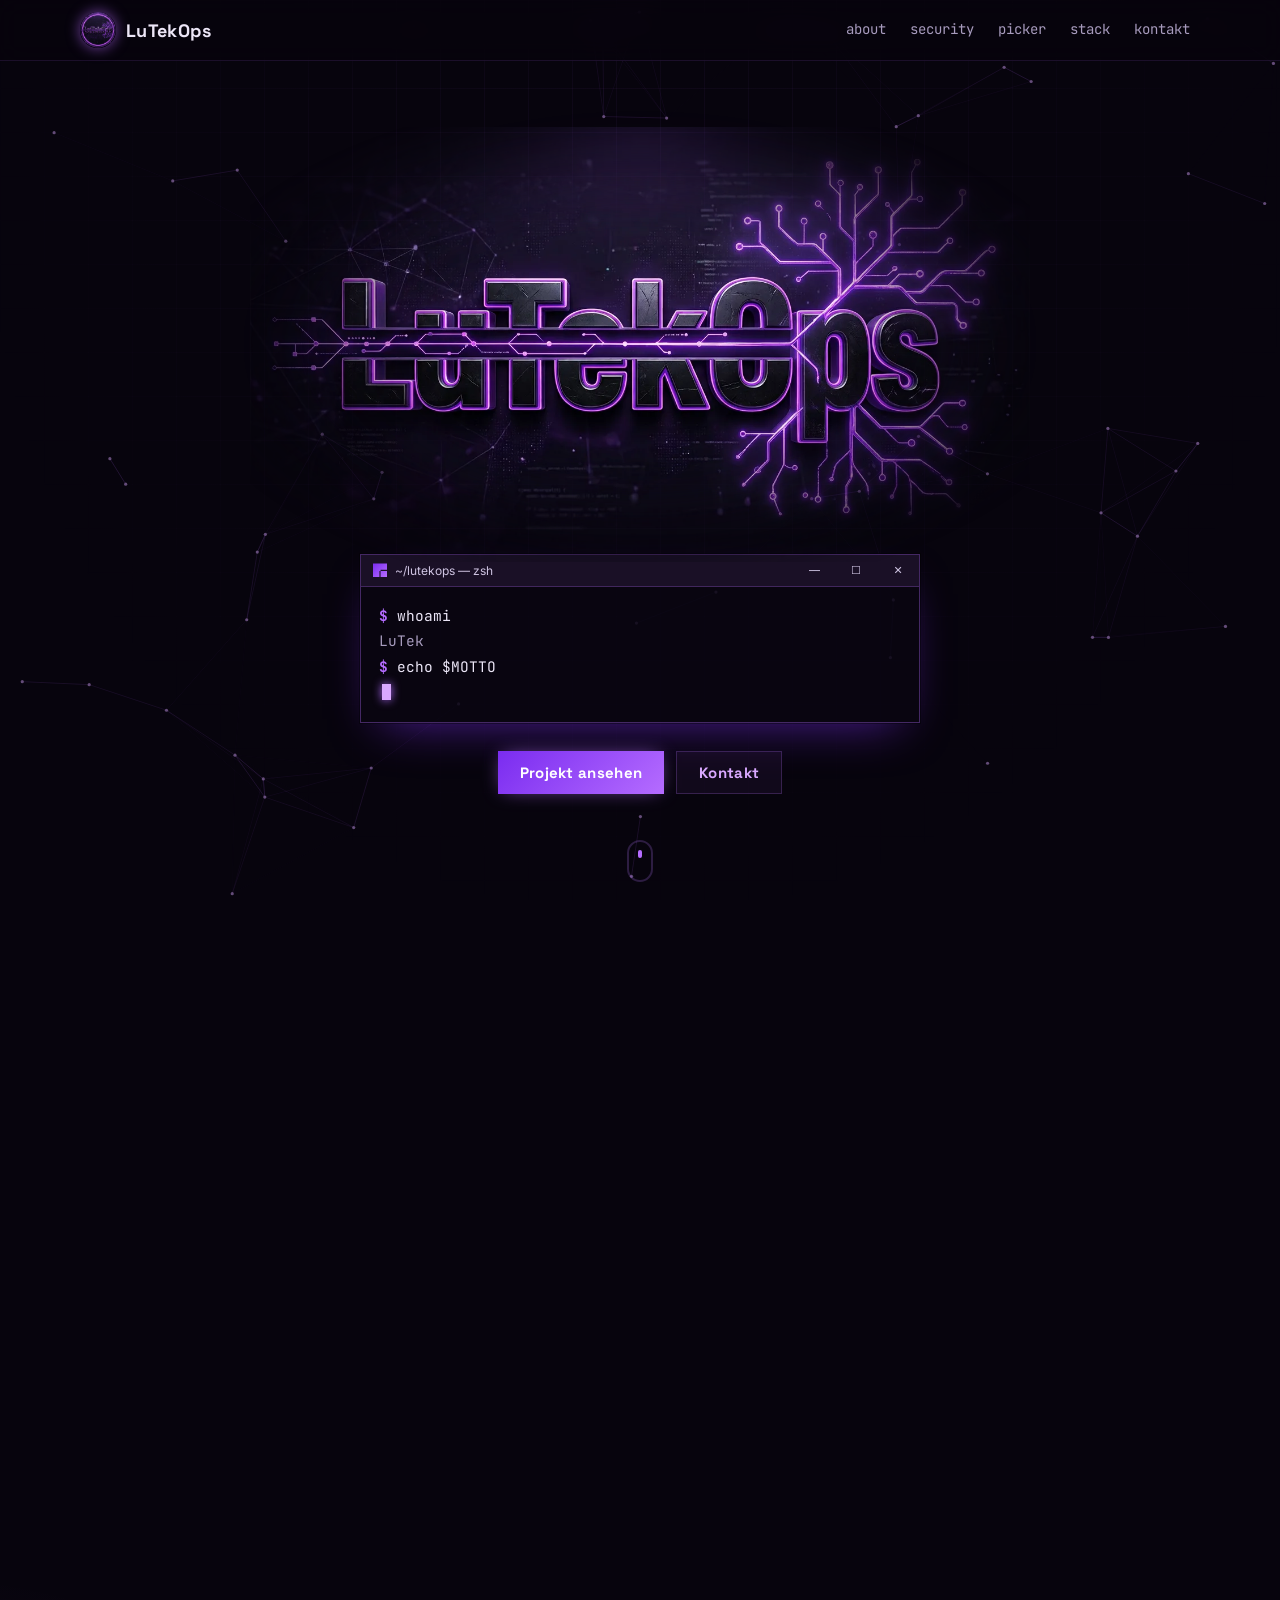
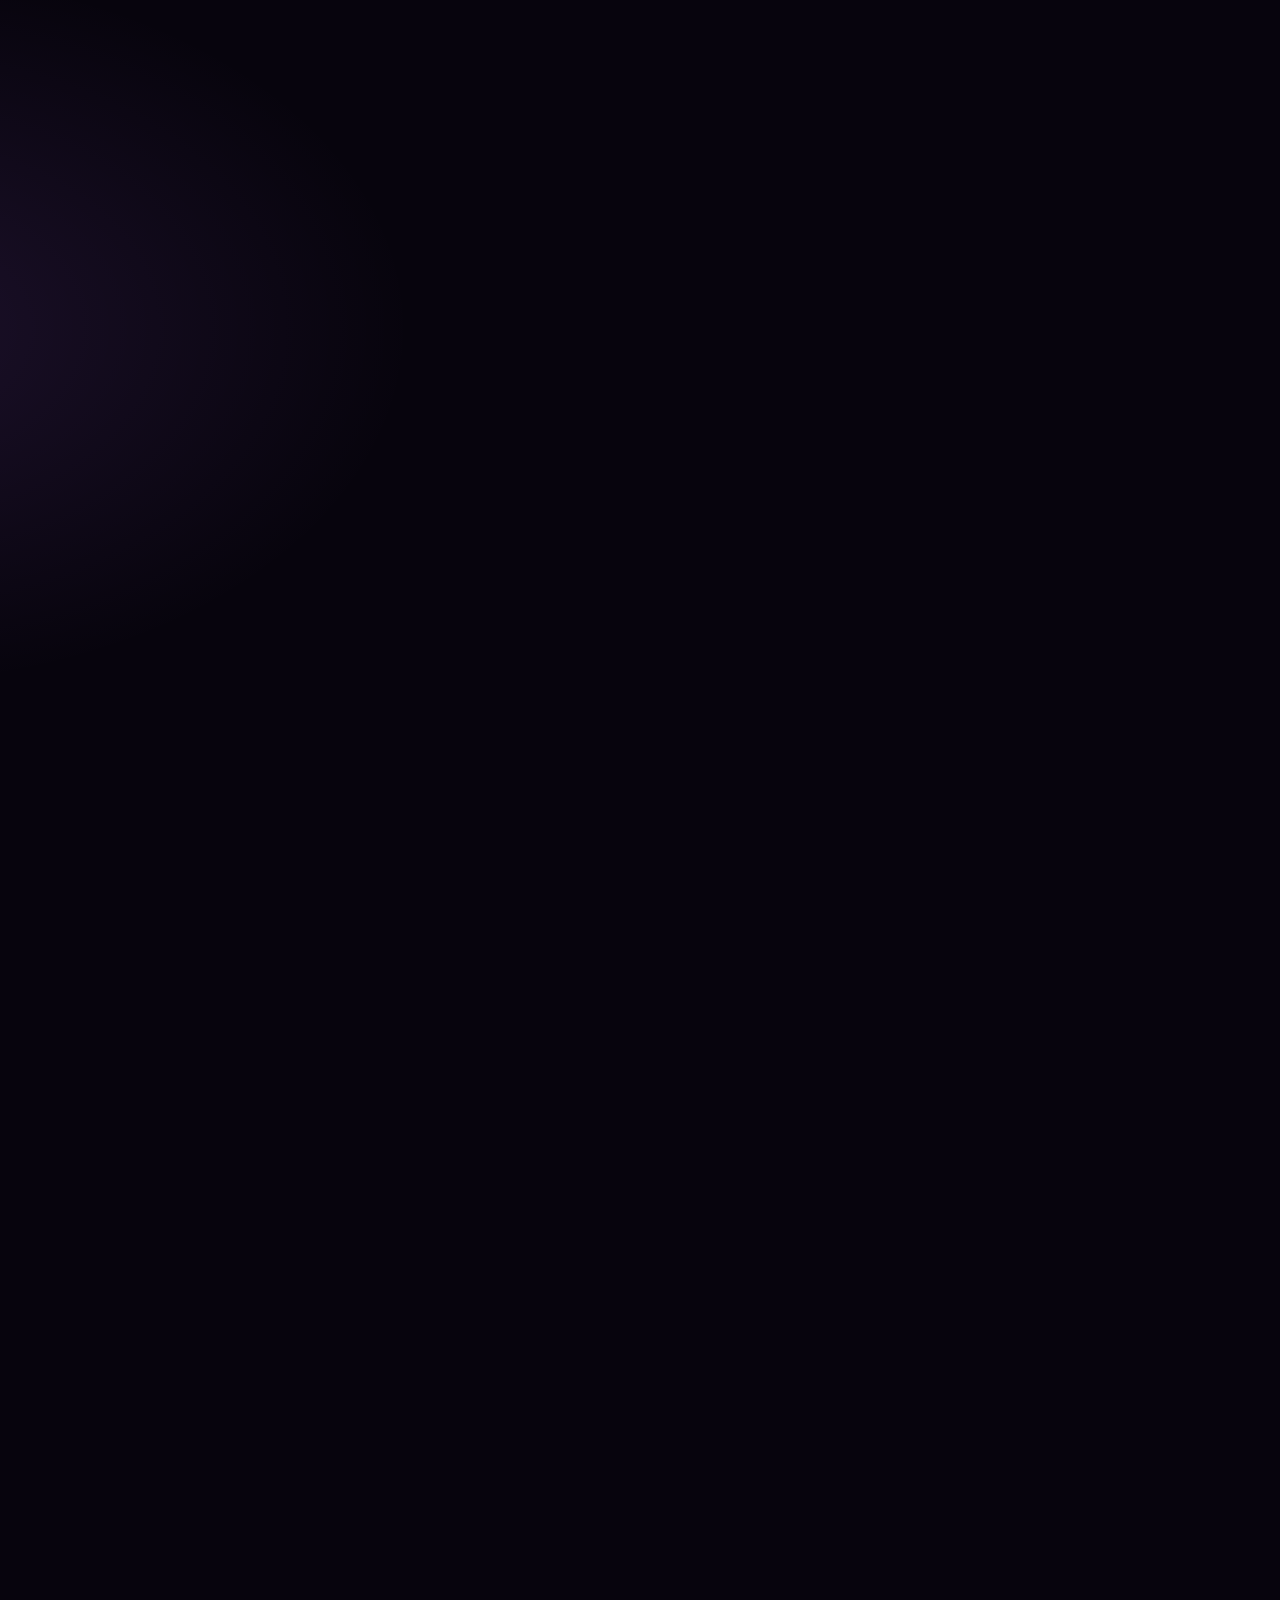
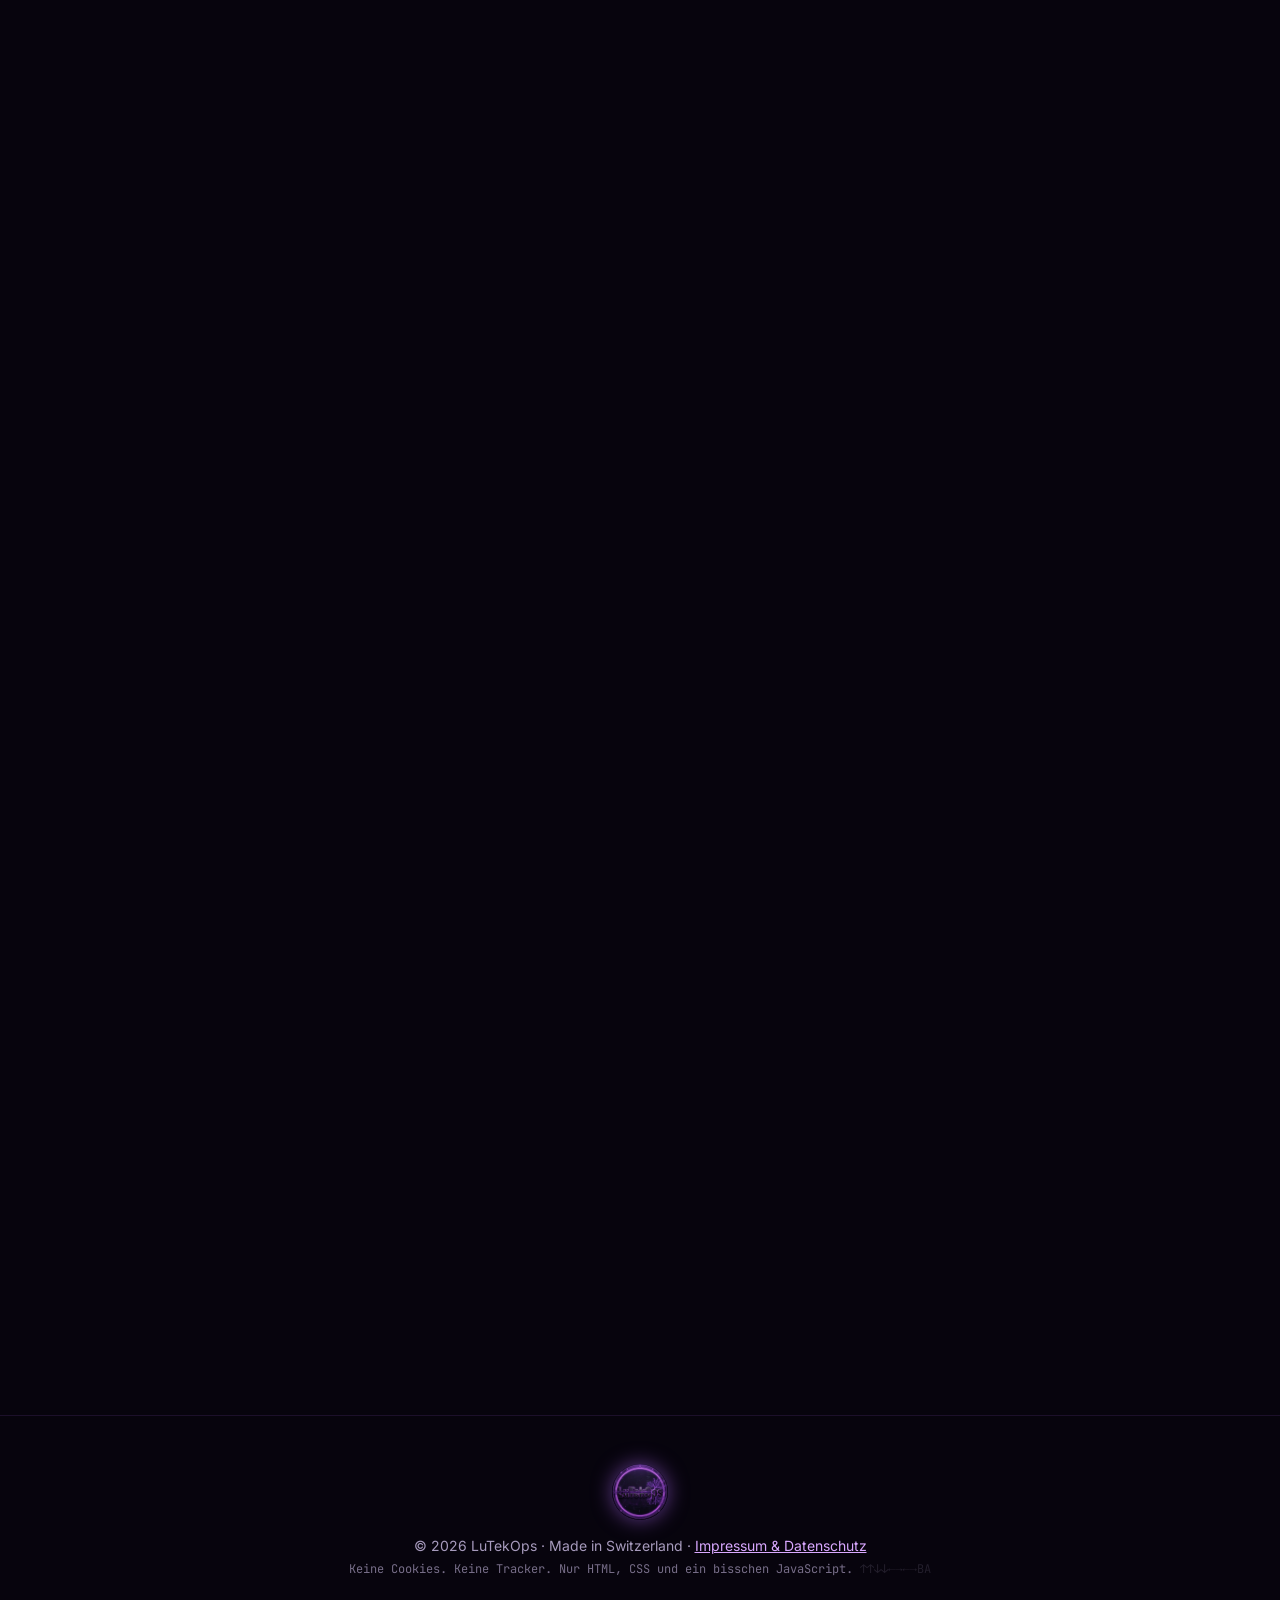
==== index.html @ 82dc7ab0 "Swap Picker promo video for the new app screens Co-Authored-By: Claude Opus 5.5 <noreply@anthropic.c" ====
<!doctype html>
<html lang="de">
<head>
  <meta charset="utf-8">
  <meta name="viewport" content="width=device-width, initial-scale=1">
  <meta name="referrer" content="strict-origin-when-cross-origin">
  <meta http-equiv="Content-Security-Policy" content="default-src 'none'; script-src 'self'; style-src 'self'; font-src 'self'; img-src 'self'; media-src 'self'; base-uri 'none'; form-action 'none'">
  <meta name="theme-color" content="#07040d">
  <title>LuTekOps · Code. Build. Operate.</title>
  <meta name="description" content="LuTekOps – Indie-Tech-Lab aus der Schweiz. Apps, Backends und Ops aus einer Hand. Entwickler von Picker – Smart Decisions.">
  <meta property="og:type" content="website">
  <meta property="og:site_name" content="LuTekOps">
  <meta property="og:title" content="LuTekOps · Code. Build. Operate.">
  <meta property="og:description" content="Indie-Tech-Lab aus der Schweiz. Entwickler von Picker – Smart Decisions.">
  <meta property="og:image" content="https://lutekops.ch/assets/img/og-image.jpg">
  <meta property="og:image:width" content="1200">
  <meta property="og:image:height" content="630">
  <meta name="twitter:card" content="summary_large_image">
  <link rel="icon" href="favicon-48.png" type="image/png" sizes="48x48">
  <link rel="apple-touch-icon" href="apple-touch-icon.png">
  <link rel="preload" href="assets/fonts/space-grotesk-latin-700-normal.woff2" as="font" type="font/woff2" crossorigin>
  <link rel="stylesheet" href="assets/site.css">
  <script src="assets/site.js" defer></script>
</head>
<body>
<canvas id="net" aria-hidden="true"></canvas>
<div class="grain" aria-hidden="true"></div>

<header class="top">
  <a class="mini-brand" href="#top" aria-label="LuTekOps – nach oben"><img src="assets/img/logo-round.webp" alt="" width="36" height="36"> <span>LuTekOps</span></a>
  <nav>
    <a href="#about">about</a>
    <a href="#security">security</a>
    <a href="#picker">picker</a>
    <a href="#stack">stack</a>
    <a href="#kontakt">kontakt</a>
  </nav>
</header>

<main id="top">
  <section class="hero">
    <div class="hero-logo">
      <img src="assets/img/logo-wide.webp" srcset="assets/img/logo-wide-760.webp 760w, assets/img/logo-wide.webp 1376w" sizes="(max-width: 780px) 100vw, 780px" alt="LuTekOps Logo" width="1376" height="768" fetchpriority="high">
    </div>
    <h1 class="sr-only">LuTekOps</h1>
    <div class="term" role="img" aria-label="Terminal: whoami – LuTekOps, Indie-Tech-Lab aus der Schweiz. Code. Build. Operate.">
      <div class="term-bar"><span>~/lutekops — zsh</span><b class="wc"><button type="button" data-msg="nur Klick Klick, sonst nix" aria-label="Minimieren">—</button><button type="button" data-msg="nur Klick Klick, sonst nix" aria-label="Maximieren">☐</button><button type="button" data-msg="nur Klick Klick, sonst nix" aria-label="Schliessen">✕</button></b></div>
      <pre class="term-body"><span class="p">$</span> whoami
<span class="o" data-type="LuTekOps – Indie-Tech-Lab aus der Schweiz 🇨🇭">LuTekOps – Indie-Tech-Lab aus der Schweiz 🇨🇭</span>
<span class="p">$</span> echo $MOTTO
<span class="o accent" data-type="Code. Build. Operate.">Code. Build. Operate.</span><span class="cursor"></span></pre>
    </div>
    <div class="cta">
      <a class="btn primary" href="#picker">Projekt ansehen</a>
      <a class="btn ghost" href="#kontakt">Kontakt</a>
    </div>
    <a class="scroll-hint" href="#about" aria-label="Weiter nach unten"><span></span></a>
  </section>

  <section id="about" class="block reveal">
    <p class="kicker">// about</p>
    <h2>Von der Idee bis in den Store.<br><span class="glow">Alles aus einer Hand.</span></h2>
    <div class="about-grid">
      <div class="prose">
        <p>LuTekOps ist ein kleines, unabhängiges Tech-Lab aus der Schweiz. Hier entstehen Apps, die man wirklich benutzt: entworfen, gebaut, betrieben und abgesichert ohne Agentur, ohne Overhead und ohne Buzzword-Bingo.</p>
        <p>Der Name ist Programm: <strong>Lu</strong> für den Menschen dahinter, <strong>Tek</strong> für die Technik, <strong>Ops</strong> für alles, was danach kommt. Denn eine App ist erst fertig, wenn sie stabil läuft, Updates sauber ausrollen und die Daten sicher sind.</p>
        <p>Arbeitsweise: kleine Schritte, saubere Reviews, automatisierte Builds und Datenschutz von Anfang an mitgedacht. Und genug Kaffee, ok, seien wir ehrlich: Unmengen an Kaffee.</p>
      </div>
      <div class="card code-card">
        <div class="term-bar"><span>profile.yml</span><b class="wc"><button type="button" data-msg="Komm schon! 😂" aria-label="Minimieren">—</button><button type="button" data-msg="Komm schon! 😂" aria-label="Maximieren">☐</button><button type="button" data-msg="Komm schon! 😂" aria-label="Schliessen">✕</button></b></div>
<pre><span class="k">name:</span>     <span class="s">LuTekOps</span>
<span class="k">sitz:</span>     <span class="s">Schweiz</span>
<span class="k">rolle:</span>    <span class="s">dev + ops + security</span>
<span class="k">pipeline:</span> <span class="s">[idee, code, review, ship, run]</span>
<span class="k">tracker:</span>  <span class="n">0</span>   <span class="c"># auf dieser Seite</span>
<span class="k">kaffee:</span>   <span class="n">.inf</span>
<span class="k">status:</span>   <span class="ok">● online</span></pre>
      </div>
    </div>
    <ul class="values">
      <li><b>Fair finanziert</b><span>Werbung hält unsere Apps gratis. Personalisiert nur mit deiner Einwilligung, Daten nur so viel wie nötig. Wir arbeiten mit Google AdMob und würden niemals Daten direkt weiterverkaufen.</span></li>
      <li><b>Security first</b><span>Sicherheit kommt vor neuen Features. Was das konkret heisst, steht gleich unten.</span></li>
      <li><b>Ship small, ship often</b><span>Kleine Releases, nachvollziehbare Änderungen, kein Big Bang.</span></li>
    </ul>
  </section>

  <section id="security" class="block reveal">
    <p class="kicker">// security_first</p>
    <h2>Sicherheit ist eingebaut.<br><span class="glow">Von der Datenbank bis zum Release.</span></h2>
    <p class="sec-intro">Was in Picker heute schon läuft:</p>
    <ul class="sec-grid">
      <li><code>[✓] rls</code><b>Row-Level-Security überall</b><span>Jede Tabelle ist abgeschottet. Du siehst nur, was für dich bestimmt ist, auch wenn jemand direkt an der API rüttelt.</span></li>
      <li><code>[✓] least_privilege</code><b>Minimale Rechte</b><span>Gäste haben keinen Tabellenzugriff, jede Rolle bekommt nur genau die Rechte, die sie braucht. Heikle Aktionen laufen über geprüfte Server-Funktionen.</span></li>
      <li><code>[✓] auth</code><b>Starke Anmeldung</b><span>Passwörter werden mit bekannten Datenlecks abgeglichen. Ein Passwortwechsel klappt nur mit dem aktuellen Passwort.</span></li>
      <li><code>[✓] bot_shield</code><b>Bot-Schutz</b><span><strong class="hl">Cloudflare Turnstile</strong> hält Skripte und Fake-Konten draussen, ganz ohne Bilderrätsel.</span></li>
      <li><code>[✓] secrets</code><b>Secrets bleiben Secrets</b><span>Geheime Schlüssel liegen nur auf dem Server, nie im App-Code und nie im Repository.</span></li>
      <li><code>[✓] signed</code><b>Signierte Releases</b><span>Jedes Update ist kryptografisch signiert, App-Links sind per Digital Asset Links verifiziert.</span></li>
      <li><code>[✓] web</code><b>Gehärtete Websites</b><span>Nur HTTPS, strikte Content-Security-Policy, keine Skripte von Drittservern.</span></li>
      <li><code>[✓] retention</code><b>Daten mit Ablaufdatum</b><span>Automatische Löschfristen: Protokolle und Altdaten verschwinden von selbst, statt ewig herumzuliegen.</span></li>
    </ul>
    <p class="sec-foot">Und vor jedem Release: Code-Review, Security-Advisor, Rechte-Check. Lücke gefunden? <a href="mailto:kontakt@lutekops.ch">kontakt@lutekops.ch</a></p>
  </section>

  <section id="picker" class="block reveal">
    <p class="kicker">// projekt_01</p>
    <div class="project">
      <div class="project-text">
        <div class="app-head">
          <img src="assets/img/picker-icon.svg" alt="" width="64" height="64">
          <div>
            <h2>Picker – Smart Decisions</h2>
            <p class="by">developed by <span class="glow">LuTekOps</span></p>
          </div>
        </div>
        <p class="lead">Viele Optionen. Ein Pick.</p>
        <p>Pizza oder Sushi? Strand oder Berge? Picker macht aus endlosen Gruppenchats eine klare Antwort: Frage stellen, Optionen rein, deine Leute stimmen ab, fertig. Mit Text oder Bildern, privat für Freunde oder öffentlich im <em>Pick Tank</em>.</p>
        <ul class="features">
          <li>Umfrage in Sekunden erstellt</li>
          <li>Abstimmen auch ohne App, direkt im Browser</li>
          <li>Push, wenn deine Leute entschieden haben</li>
          <li>Unentschieden? Der Server wirft eine Münze</li>
          <li>In 6 Sprachen</li>
        </ul>
        <p class="status"><span class="dot"></span> Geschlossener Test läuft · bald im Google Play Store</p>
        <div class="cta left">
          <a class="btn primary" href="https://picker.lutekops.ch/">picker.lutekops.ch ↗</a>
        </div>
      </div>
      <div class="phone">
        <div class="phone-frame">
          <video id="clip" src="assets/video/picker-tiktok-de.mp4?v=3" poster="assets/video/picker-tiktok-de-poster.webp?v=3" muted loop playsinline preload="metadata" aria-label="Picker Promo-Video"></video>
          <button class="sound" type="button" aria-pressed="false" data-off="🔇 Ton an" data-on="🔊 Ton aus">🔇 Ton an</button>
        </div>
      </div>
    </div>
  </section>

  <section id="stack" class="block reveal">
    <p class="kicker">// stack</p>
    <h2>Werkzeugkasten</h2>
    <div class="stack">
      <div class="card"><h3>📱 App</h3><p>Kotlin · Jetpack Compose · Material 3 · Android</p></div>
      <div class="card"><h3>🗄️ Backend</h3><p>Supabase · PostgreSQL · Row-Level-Security · Edge Functions (TypeScript) · Resend-Mails</p></div>
      <div class="card"><h3>⚙️ Ops</h3><p>Git-Workflows · GitHub Pages · Migrations as Code · signierte Releases</p></div>
      <div class="card"><h3>🔐 Security</h3><p>CSP · Least Privilege · Secret Management · HTTPS only</p></div>
      <div class="card"><h3>🔥 Firebase</h3><p>Cloud Messaging · Push-Benachrichtigungen in Echtzeit</p></div>
      <div class="card"><h3>🛡️ Cloudflare Turnstile</h3><p>Bot-Schutz ohne Bilderrätsel · für Web-Abstimmung und Anmeldungen</p></div>
      <div class="card"><h3>📢 Google AdMob</h3><p>Banner &amp; native Anzeigen · Einwilligung via Google UMP (TCF)</p></div>
      <div class="card"><h3>🤖 Agentic Engineering</h3><p>KI-gestützte Entwicklung: Reviews, Tests, Automatisierung</p></div>
    </div>
    <div class="next">
      <h2><span class="glow">...weitere Projekte folgen</span><span class="cursor"></span></h2>
    </div>
  </section>

  <section id="kontakt" class="block reveal contact">
    <p class="kicker">// kontakt</p>
    <h2>Idee? Feedback? Bug gefunden?</h2>
    <p>Schreib eine Mail. Antwort kommt von einem Menschen, nicht von einem Ticketsystem.</p>
    <a class="mail" href="mailto:kontakt@lutekops.ch"><span class="p">&gt;</span> kontakt@lutekops.ch</a>
  </section>
</main>

<footer>
  <img src="assets/img/logo-round.webp" alt="" width="56" height="56" loading="lazy">
  <p>© 2026 LuTekOps · Made in Switzerland · <a href="impressum/">Impressum &amp; Datenschutz</a></p>
  <p class="tiny">Keine Cookies. Keine Tracker. Nur HTML, CSS und ein bisschen JavaScript. <span class="egg">↑↑↓↓←→←→BA</span></p>
</footer>
</body>
</html>
---- assets/site.css ----
@font-face { font-family: "Space Grotesk"; src: url("fonts/space-grotesk-latin-500-normal.woff2") format("woff2"); font-weight: 500; font-display: swap; }
@font-face { font-family: "Space Grotesk"; src: url("fonts/space-grotesk-latin-700-normal.woff2") format("woff2"); font-weight: 700; font-display: swap; }
@font-face { font-family: "Inter"; src: url("fonts/inter.woff2") format("woff2"); font-weight: 400 700; font-display: swap; }
@font-face { font-family: "JetBrains Mono"; src: url("fonts/jetbrains-mono-latin-400-normal.woff2") format("woff2"); font-weight: 400; font-display: swap; }
@font-face { font-family: "JetBrains Mono"; src: url("fonts/jetbrains-mono-latin-700-normal.woff2") format("woff2"); font-weight: 700; font-display: swap; }

:root {
  --bg: #07040d;
  --bg-2: #0e0819;
  --panel: rgba(22, 12, 38, .62);
  --line: rgba(181, 120, 255, .22);
  --text: #ece6f7;
  --muted: #a79bbd;
  --neon: #b56cff;
  --neon-2: #d9a8ff;
  --neon-deep: #7a2cf0;
  --ok: #4ade80;
  --radius: 18px;
  --mono: "JetBrains Mono", ui-monospace, SFMono-Regular, Menlo, Consolas, monospace;
  --head: "Space Grotesk", "Inter", system-ui, sans-serif;
  color-scheme: dark;
}

* { box-sizing: border-box; }
html { overflow-x: clip; scroll-behavior: smooth; scroll-padding-top: 76px; }
body {
  margin: 0;
  background:
    radial-gradient(1200px 700px at 70% -10%, rgba(122, 44, 240, .28), transparent 60%),
    radial-gradient(900px 600px at -10% 40%, rgba(181, 108, 255, .12), transparent 60%),
    var(--bg);
  color: var(--text);
  font: 400 17px/1.65 "Inter", system-ui, -apple-system, "Segoe UI", sans-serif;
  overflow-x: hidden;
  -webkit-font-smoothing: antialiased;
}
::selection { background: var(--neon-deep); color: #fff; }
a { color: var(--neon-2); }
img, video { max-width: 100%; height: auto; display: block; }
.sr-only { position: absolute; width: 1px; height: 1px; overflow: hidden; clip: rect(0 0 0 0); white-space: nowrap; }

#net { position: fixed; inset: 0; width: 100%; height: 100%; z-index: -1; opacity: .55; pointer-events: none; }
.grain {
  position: fixed; inset: 0; z-index: -1; pointer-events: none;
  background-image: linear-gradient(rgba(181,108,255,.05) 1px, transparent 1px), linear-gradient(90deg, rgba(181,108,255,.05) 1px, transparent 1px);
  background-size: 44px 44px;
  mask-image: radial-gradient(ellipse at 50% 20%, #000 0%, transparent 75%);
}

/* top bar */
.top {
  position: sticky; top: 0; z-index: 10;
  display: flex; align-items: center; justify-content: space-between; gap: 12px;
  padding: 12px max(16px, calc((100vw - 1120px) / 2));
  background: rgba(7, 4, 13, .72);
  backdrop-filter: blur(12px); -webkit-backdrop-filter: blur(12px);
  border-bottom: 1px solid rgba(181, 108, 255, .12);
}
.mini-brand { display: flex; align-items: center; gap: 10px; color: var(--text); text-decoration: none; font: 700 18px var(--head); letter-spacing: .02em; }
.mini-brand img { border-radius: 50%; box-shadow: 0 0 14px rgba(181,108,255,.6); }
.top nav { display: flex; gap: 4px; font-family: var(--mono); font-size: 14px; }
.top nav a { color: var(--muted); text-decoration: none; padding: 6px 10px; border-radius: 8px; transition: color .2s, background .2s; }
.top nav a:hover, .top nav a:focus-visible { color: #fff; background: rgba(181,108,255,.14); }
@media (max-width: 560px) { .mini-brand span { display: none; } .top nav a { padding: 6px 7px; font-size: 13px; } }

main { padding: 0 16px; }
section { max-width: 1120px; margin: 0 auto; }

/* hero */
.hero { min-height: calc(100svh - 61px); display: flex; flex-direction: column; align-items: center; justify-content: center; text-align: center; padding: 32px 0 72px; position: relative; }
.hero-logo { width: min(780px, 100%); position: relative; }
.hero-logo::before {
  content: ""; position: absolute; inset: 10% 5%; z-index: -1;
  background: radial-gradient(closest-side, rgba(181,108,255,.45), transparent);
  filter: blur(40px); animation: pulse 5s ease-in-out infinite;
}
.hero-logo img {
  border-radius: 22px;
  mask-image: radial-gradient(ellipse 60% 58% at 50% 50%, #000 45%, transparent 100%);
  -webkit-mask-image: radial-gradient(ellipse 60% 58% at 50% 50%, #000 45%, transparent 100%);
  animation: flicker 7s linear infinite;
}
@keyframes pulse { 50% { opacity: .55; transform: scale(.96); } }
@keyframes flicker { 0%, 93%, 100% { opacity: 1; } 94% { opacity: .75; } 95% { opacity: 1; } 96.5% { opacity: .82; } }

.term {
  width: min(560px, 100%); margin-top: -8px; text-align: left;
  background: rgba(10, 6, 18, .85); border: 1px solid var(--line); border-radius: 14px;
  box-shadow: 0 0 0 1px rgba(181,108,255,.06), 0 20px 60px -20px rgba(122,44,240,.6);
  overflow: hidden;
}
.term-bar { display: flex; align-items: center; gap: 7px; padding: 10px 14px; border-bottom: 1px solid rgba(181,108,255,.12); font: 12px var(--mono); color: var(--muted); }
.term-bar i { width: 11px; height: 11px; border-radius: 50%; background: #ff5f57; }
.term-bar i:nth-child(2) { background: #febc2e; }
.term-bar i:nth-child(3) { background: #28c840; }
.term-bar span { margin-left: 8px; }
.term-body { margin: 0; padding: 16px 18px 18px; font: 14.5px/1.75 var(--mono); white-space: pre-wrap; color: var(--text); }
.p { color: var(--neon); font-weight: 700; }
.o { color: var(--muted); }
.accent { color: var(--neon-2); text-shadow: 0 0 12px rgba(217,168,255,.7); font-weight: 700; }
.cursor { display: inline-block; width: .6em; height: 1.1em; vertical-align: -.18em; margin-left: 3px; background: var(--neon-2); box-shadow: 0 0 10px var(--neon); animation: blink 1s steps(1) infinite; }
@keyframes blink { 50% { opacity: 0; } }

.cta { display: flex; gap: 12px; flex-wrap: wrap; justify-content: center; margin-top: 28px; }
.cta.left { justify-content: flex-start; }
.btn {
  display: inline-flex; align-items: center; gap: 8px; padding: 12px 22px; border-radius: 999px;
  font: 700 15px var(--head); letter-spacing: .02em; text-decoration: none; transition: transform .15s, box-shadow .2s, background .2s;
}
.btn.primary { color: #fff; background: linear-gradient(135deg, var(--neon-deep), var(--neon)); box-shadow: 0 0 24px -4px rgba(181,108,255,.8), inset 0 1px 0 rgba(255,255,255,.25); }
.btn.primary:hover { transform: translateY(-2px); box-shadow: 0 0 36px -2px rgba(181,108,255,.95), inset 0 1px 0 rgba(255,255,255,.25); }
.btn.ghost { color: var(--neon-2); border: 1px solid var(--line); background: rgba(181,108,255,.06); }
.btn.ghost:hover { background: rgba(181,108,255,.16); transform: translateY(-2px); }
.btn:focus-visible, .sound:focus-visible, .top a:focus-visible, .mail:focus-visible { outline: 2px solid var(--neon-2); outline-offset: 3px; }

.scroll-hint { position: absolute; bottom: 18px; width: 26px; height: 42px; border: 2px solid var(--line); border-radius: 14px; }
.scroll-hint span { position: absolute; left: 50%; top: 8px; width: 4px; height: 8px; margin-left: -2px; border-radius: 2px; background: var(--neon); animation: scroll 1.8s ease-in-out infinite; }
@keyframes scroll { 0% { opacity: 0; transform: translateY(0); } 40% { opacity: 1; } 100% { opacity: 0; transform: translateY(14px); } }

/* blocks */
.block { padding: 88px 0; }
.kicker { font: 700 14px var(--mono); color: var(--neon); letter-spacing: .08em; margin: 0 0 10px; }
h2 { font: 700 clamp(28px, 5vw, 46px)/1.12 var(--head); margin: 0 0 28px; letter-spacing: -.01em; }
h3 { font: 700 18px var(--head); margin: 0 0 6px; }
.glow { color: var(--neon-2); text-shadow: 0 0 18px rgba(181,108,255,.75); }

.card { background: var(--panel); border: 1px solid var(--line); border-radius: var(--radius); backdrop-filter: blur(6px); -webkit-backdrop-filter: blur(6px); }

.about-grid { display: grid; grid-template-columns: 1.25fr 1fr; gap: 36px; align-items: start; }
.prose p { margin: 0 0 16px; color: #d6cde6; }
.prose strong { color: var(--neon-2); }
.code-card { overflow: hidden; }
.code-card pre { margin: 0; padding: 18px; font: 14px/1.85 var(--mono); overflow-x: auto; }
.k { color: var(--neon); } .s { color: #f0d9ff; } .n { color: #7dd3fc; } .c { color: #6b5f80; font-style: italic; } .ok { color: var(--ok); text-shadow: 0 0 8px rgba(74,222,128,.6); }

.values { list-style: none; padding: 0; margin: 40px 0 0; display: grid; grid-template-columns: repeat(3, 1fr); gap: 16px; }
.values li { padding: 20px; border-left: 2px solid var(--neon); background: linear-gradient(90deg, rgba(181,108,255,.1), transparent); border-radius: 0 12px 12px 0; }
.values b { display: block; font: 700 17px var(--head); margin-bottom: 4px; }
.values span { color: var(--muted); font-size: 15px; }

/* project */
.project { display: grid; grid-template-columns: 1.2fr 1fr; gap: 48px; align-items: center; }
.app-head { display: flex; align-items: center; gap: 16px; margin-bottom: 18px; }
.app-head img { border-radius: 16px; box-shadow: 0 0 30px -6px rgba(16,185,129,.55), 0 0 30px -6px rgba(244,63,94,.45); }
.app-head h2 { margin: 0; font-size: clamp(24px, 4vw, 36px); }
.by { margin: 2px 0 0; font: 14px var(--mono); color: var(--muted); }
.lead { font: 700 22px var(--head); margin: 0 0 10px; background: linear-gradient(90deg, #10b981, #f43f5e); -webkit-background-clip: text; background-clip: text; color: transparent; }
.project-text > p { color: #d6cde6; }
.features { list-style: none; padding: 0; margin: 18px 0; }
.features li { padding: 6px 0 6px 28px; position: relative; }
.features li::before { content: "▸"; position: absolute; left: 4px; color: var(--neon); text-shadow: 0 0 8px var(--neon); }
.status { display: inline-flex; align-items: center; gap: 10px; padding: 8px 14px; border-radius: 999px; border: 1px solid var(--line); background: rgba(181,108,255,.06); font: 13px var(--mono); color: var(--neon-2); }
.status .dot { width: 8px; height: 8px; border-radius: 50%; background: #fbbf24; box-shadow: 0 0 10px #fbbf24; animation: pulse 2s infinite; }

.phone { display: flex; justify-content: center; }
.phone-frame {
  position: relative; width: min(340px, 82vw); aspect-ratio: 9 / 16; border-radius: 38px; padding: 10px;
  background: linear-gradient(160deg, #2a1a45, #120a20);
  box-shadow: 0 0 0 1px rgba(181,108,255,.35), 0 0 60px -10px rgba(181,108,255,.7), 0 40px 80px -30px #000;
  transform: perspective(1200px) rotateY(-8deg) rotateX(2deg); transition: transform .5s;
}
.phone-frame:hover { transform: perspective(1200px) rotateY(0) rotateX(0); }
.phone-frame video { width: 100%; height: 100% !important; object-fit: cover; border-radius: 30px; background: #000; }
.sound {
  position: absolute; bottom: 22px; left: 50%; transform: translateX(-50%);
  padding: 8px 14px; border: 1px solid rgba(255,255,255,.25); border-radius: 999px; cursor: pointer;
  background: rgba(10, 6, 18, .7); color: #fff; font: 600 13px var(--head); backdrop-filter: blur(6px);
}
.sound:hover { background: rgba(122,44,240,.8); }

/* stack */
.stack { display: grid; grid-template-columns: repeat(4, 1fr); gap: 16px; }
@media (max-width: 1100px) { .stack { grid-template-columns: repeat(2, 1fr); } }
.stack .card { padding: 22px; transition: transform .25s, border-color .25s, box-shadow .25s; }
.stack .card:hover { transform: translateY(-4px); border-color: rgba(181,108,255,.6); box-shadow: 0 10px 40px -14px rgba(181,108,255,.7); }
.stack p { margin: 0; color: var(--muted); font-size: 15px; }

/* contact */
.contact { text-align: center; }
.contact > p:not(.kicker) { color: var(--muted); margin: -12px 0 28px; }
.mail {
  display: inline-block; padding: 18px 28px; border-radius: 14px; border: 1px solid var(--line);
  background: rgba(10,6,18,.8); color: var(--text); text-decoration: none; font: 700 clamp(16px, 3.6vw, 24px) var(--mono);
  box-shadow: 0 0 40px -14px rgba(181,108,255,.9); transition: box-shadow .2s, transform .2s; word-break: break-all;
}
.mail:hover { transform: translateY(-2px); box-shadow: 0 0 60px -10px rgba(181,108,255,1); }

footer { text-align: center; padding: 48px 16px 40px; border-top: 1px solid rgba(181,108,255,.12); color: var(--muted); font-size: 14px; }
footer img { margin: 0 auto 14px; border-radius: 50%; box-shadow: 0 0 20px rgba(181,108,255,.5); }
footer p { margin: 4px 0; }
.tiny { font: 12px var(--mono); opacity: .7; }
.egg { opacity: .25; }

/* scroll reveal (only when JS runs) */
.js .reveal { opacity: 0; transform: translateY(28px); transition: opacity .8s ease, transform .8s ease; }
.js .reveal.in { opacity: 1; transform: none; }

/* konami */
.glitch .hero-logo img { animation: glitch .35s steps(2) infinite; }
.glitch { --neon: #39ff14; --neon-2: #a6ff8f; --neon-deep: #138a00; }
@keyframes glitch { 0% { transform: translate(0); filter: hue-rotate(0); } 50% { transform: translate(-3px, 2px); filter: hue-rotate(90deg); } 100% { transform: translate(3px, -1px); filter: hue-rotate(-60deg); } }

@media (max-width: 860px) {
  .about-grid, .project { grid-template-columns: 1fr; }
  .values, .stack { grid-template-columns: 1fr; }
  .phone { order: -1; }
  .phone-frame { transform: none; }
  .block { padding: 64px 0; }
}
@media (min-width: 561px) and (max-width: 860px) { .stack { grid-template-columns: 1fr 1fr; } }

@media (prefers-reduced-motion: reduce) {
  *, *::before, *::after { animation: none !important; transition: none !important; }
  html { scroll-behavior: auto; }
  .js .reveal { opacity: 1; transform: none; }
}

/* legal page */
.legal { max-width: 760px; margin: 0 auto; padding: 48px 16px 80px; }
.legal h1 { font: 700 clamp(28px, 5vw, 40px) var(--head); margin: 0 0 24px; }
.legal h2 { font-size: 22px; margin: 36px 0 12px; }
.legal p, .legal li { color: #d6cde6; }
.notfound { text-align: center; padding-top: 18vh; }
.notfound .term { margin: 24px auto; }
@media (max-width: 560px) {
  .hero-logo { width: 118vw; max-width: none; margin: -24px 0 -36px; flex: none; }
  .hero-logo img { mask-image: radial-gradient(ellipse 50% 50% at 50% 50%, #000 60%, transparent 100%); -webkit-mask-image: radial-gradient(ellipse 50% 50% at 50% 50%, #000 60%, transparent 100%); }
}

/* security */
.sec-intro { color: var(--muted); margin: -12px 0 24px; }
.sec-grid { list-style: none; padding: 0; margin: 0; display: grid; grid-template-columns: repeat(4, 1fr); gap: 16px; }
.sec-grid li { display: flex; flex-direction: column; gap: 6px; padding: 20px; min-width: 0; border: 1px solid var(--line); border-radius: 14px; background: rgba(10, 6, 18, .7); transition: border-color .25s, box-shadow .25s; }
.sec-grid li:hover { border-color: rgba(74,222,128,.5); box-shadow: 0 0 30px -12px rgba(74,222,128,.6); }
.sec-grid li > code { font: 700 13px var(--mono); color: var(--ok); text-shadow: 0 0 8px rgba(74,222,128,.5); }
.sec-grid b { font: 700 17px var(--head); }
.sec-grid span { color: var(--muted); font-size: 15px; }
.sec-grid span code { font: 13px var(--mono); color: var(--neon-2); }
.sec-foot { margin: 24px 0 0; color: #d6cde6; }
@media (max-width: 1100px) { .sec-grid { grid-template-columns: repeat(2, 1fr); } }
@media (max-width: 600px) { .sec-grid { grid-template-columns: 1fr; } }
@media (max-width: 420px) { .top nav a { padding: 6px 5px; font-size: 12px; } }
.sec-grid .hl { color: var(--neon-2); font-weight: 700; }

/* Windows-Look: eckige Fenster, Titelleiste mit Minimieren/Maximieren/Schliessen */
.term, .card, .code-card, .sec-grid li, .stack .card, .mail, .values li, .status, .btn, .top nav a, .sound { border-radius: 0; }
.term, .card, .sec-grid li, .mail { border: 1px solid rgba(181,108,255,.35); box-shadow: 0 0 0 1px rgba(0,0,0,.4), 0 18px 50px -22px rgba(122,44,240,.7); }
.term-bar { gap: 0; padding: 0 0 0 12px; height: 32px; background: #1a1026; border-bottom: 1px solid rgba(181,108,255,.25); font: 12px "Inter", "Segoe UI", system-ui, sans-serif; color: #cfc4e2; }
.term-bar span { margin-left: 0; }
.term-bar .wc { margin-left: auto; display: flex; height: 100%; }
.term-bar .wc i { width: 42px; height: auto; border-radius: 0; background: none; display: grid; place-items: center; font-style: normal; font-size: 11px; color: #cfc4e2; transition: background .15s; }
.term-bar .wc i:nth-child(2) { background: none; }
.term-bar .wc i:nth-child(3) { background: none; }
.term-bar .wc i:hover { background: rgba(255,255,255,.08); }
.term-bar .wc i:last-child:hover { background: #c42b1c; color: #fff; }
.term-bar::before { content: ""; width: 14px; height: 14px; margin-right: 8px; background: linear-gradient(135deg, var(--neon-deep), var(--neon)); clip-path: polygon(0 0, 46% 0, 46% 46%, 0 46%, 0 0, 54% 0, 100% 0, 100% 46%, 54% 46%, 54% 0, 54% 54%, 100% 54%, 100% 100%, 54% 100%, 54% 54%, 0 54%, 46% 54%, 46% 100%, 0 100%, 0 54%); }
.sec-grid li { background: rgba(14, 9, 24, .85); border-top: 2px solid var(--ok); }
.stack .card { border-top: 2px solid var(--neon); }
.btn.primary { box-shadow: 0 0 20px -6px rgba(181,108,255,.8); }
.btn { padding: 11px 22px; }
.values li { border-left-width: 3px; }
.app-head img { border-radius: 0; }

.next { margin-top: 72px; text-align: center; }
.next h2 { margin: 0; }
.next .cursor { width: .45em; height: .9em; vertical-align: -.08em; margin-left: 6px; }

/* Fensterknöpfe als Buttons + Windows-Meldungsfenster */
.term-bar .wc button { width: 42px; border: 0; background: none; color: #cfc4e2; font: 11px "Inter", "Segoe UI", system-ui, sans-serif; cursor: pointer; transition: background .15s; }
.term-bar .wc button:hover { background: rgba(255,255,255,.08); }
.term-bar .wc button:last-child:hover { background: #c42b1c; color: #fff; }
.term-bar .wc button:focus-visible { outline: 1px solid var(--neon-2); outline-offset: -2px; }
.term-bar .wc { position: relative; }
.wc-tip { position: absolute; top: calc(100% + 6px); z-index: 20; padding: 5px 10px; white-space: nowrap; background: #120b1e; border: 1px solid rgba(181,108,255,.55); color: var(--text); font: 700 13px var(--mono); box-shadow: 0 8px 24px -8px rgba(122,44,240,.9); pointer-events: none; animation: pop .15s ease-out; }
.wc-tip::before { content: ""; position: absolute; top: -5px; width: 8px; height: 8px; background: #120b1e; border-left: 1px solid rgba(181,108,255,.55); border-top: 1px solid rgba(181,108,255,.55); transform: rotate(45deg); left: var(--arrow, 50%); margin-left: -4px; }
@keyframes pop { from { transform: scale(.94); opacity: 0; } }
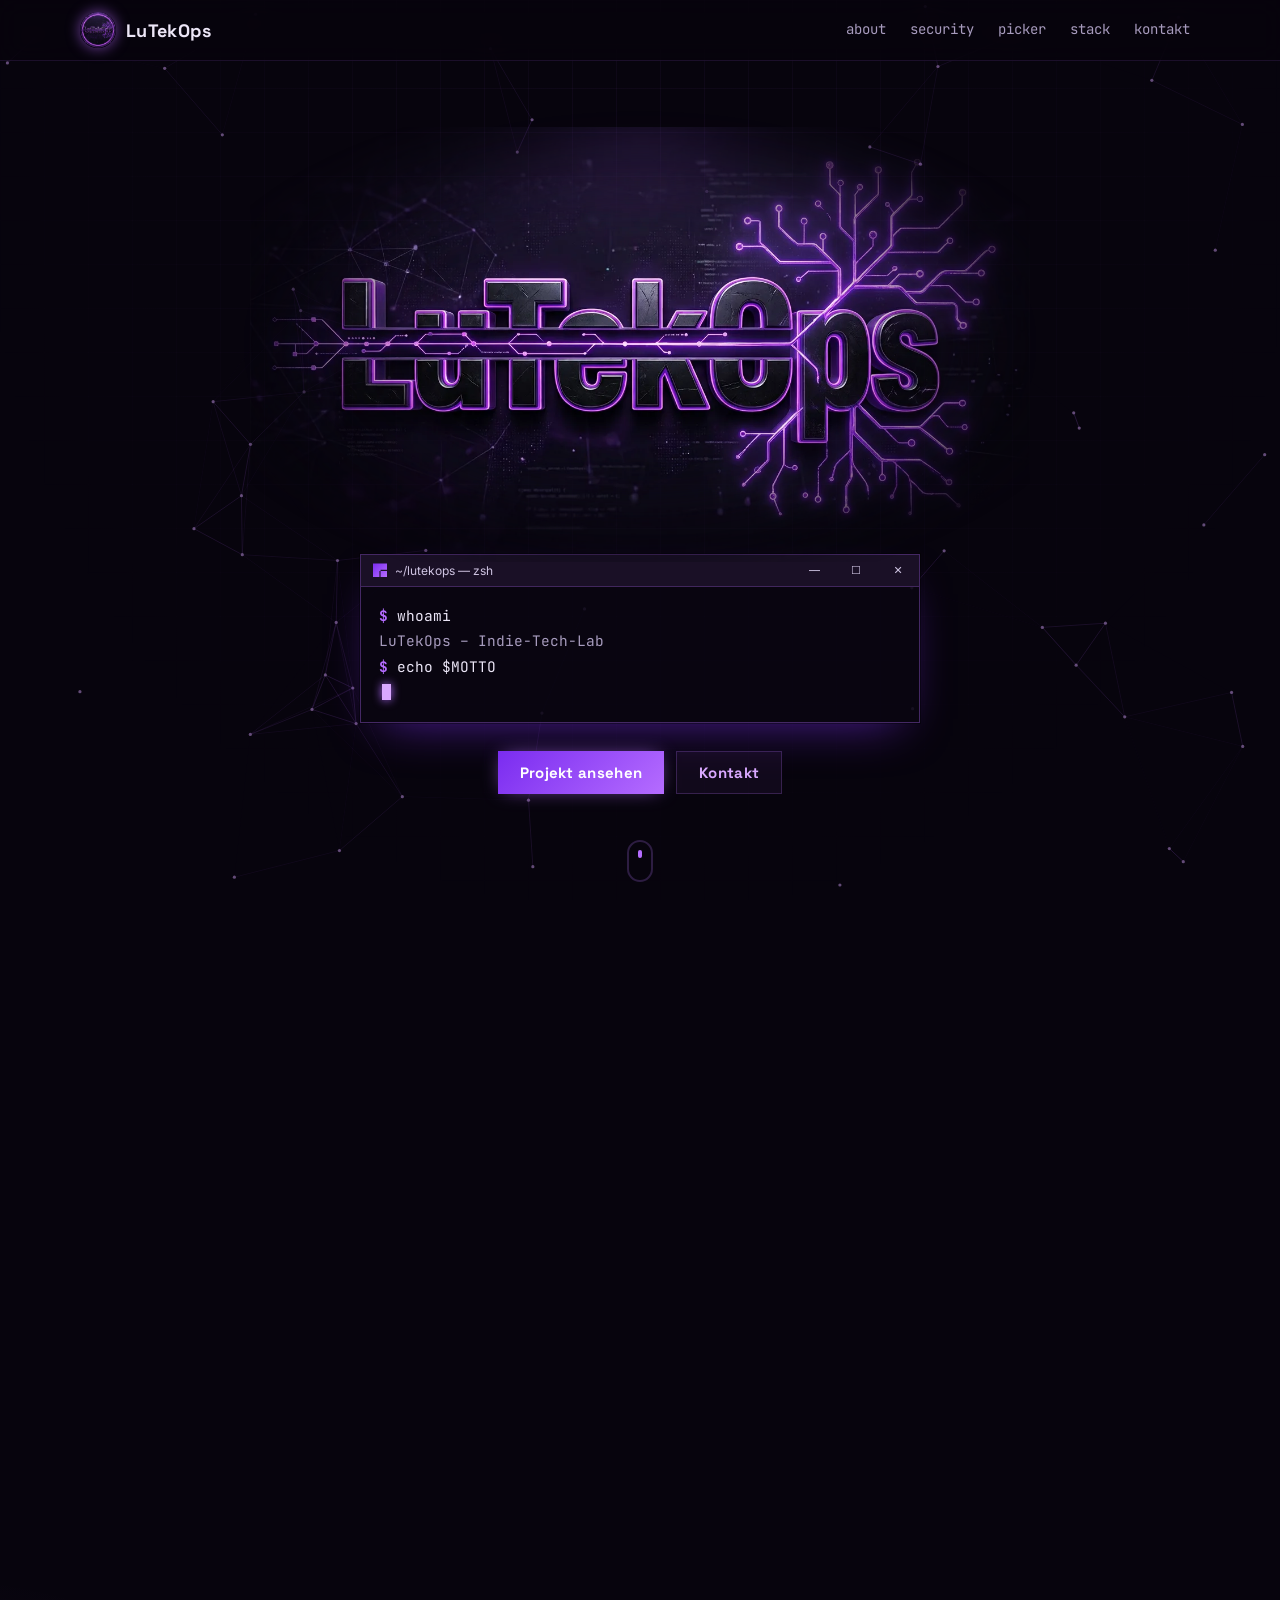
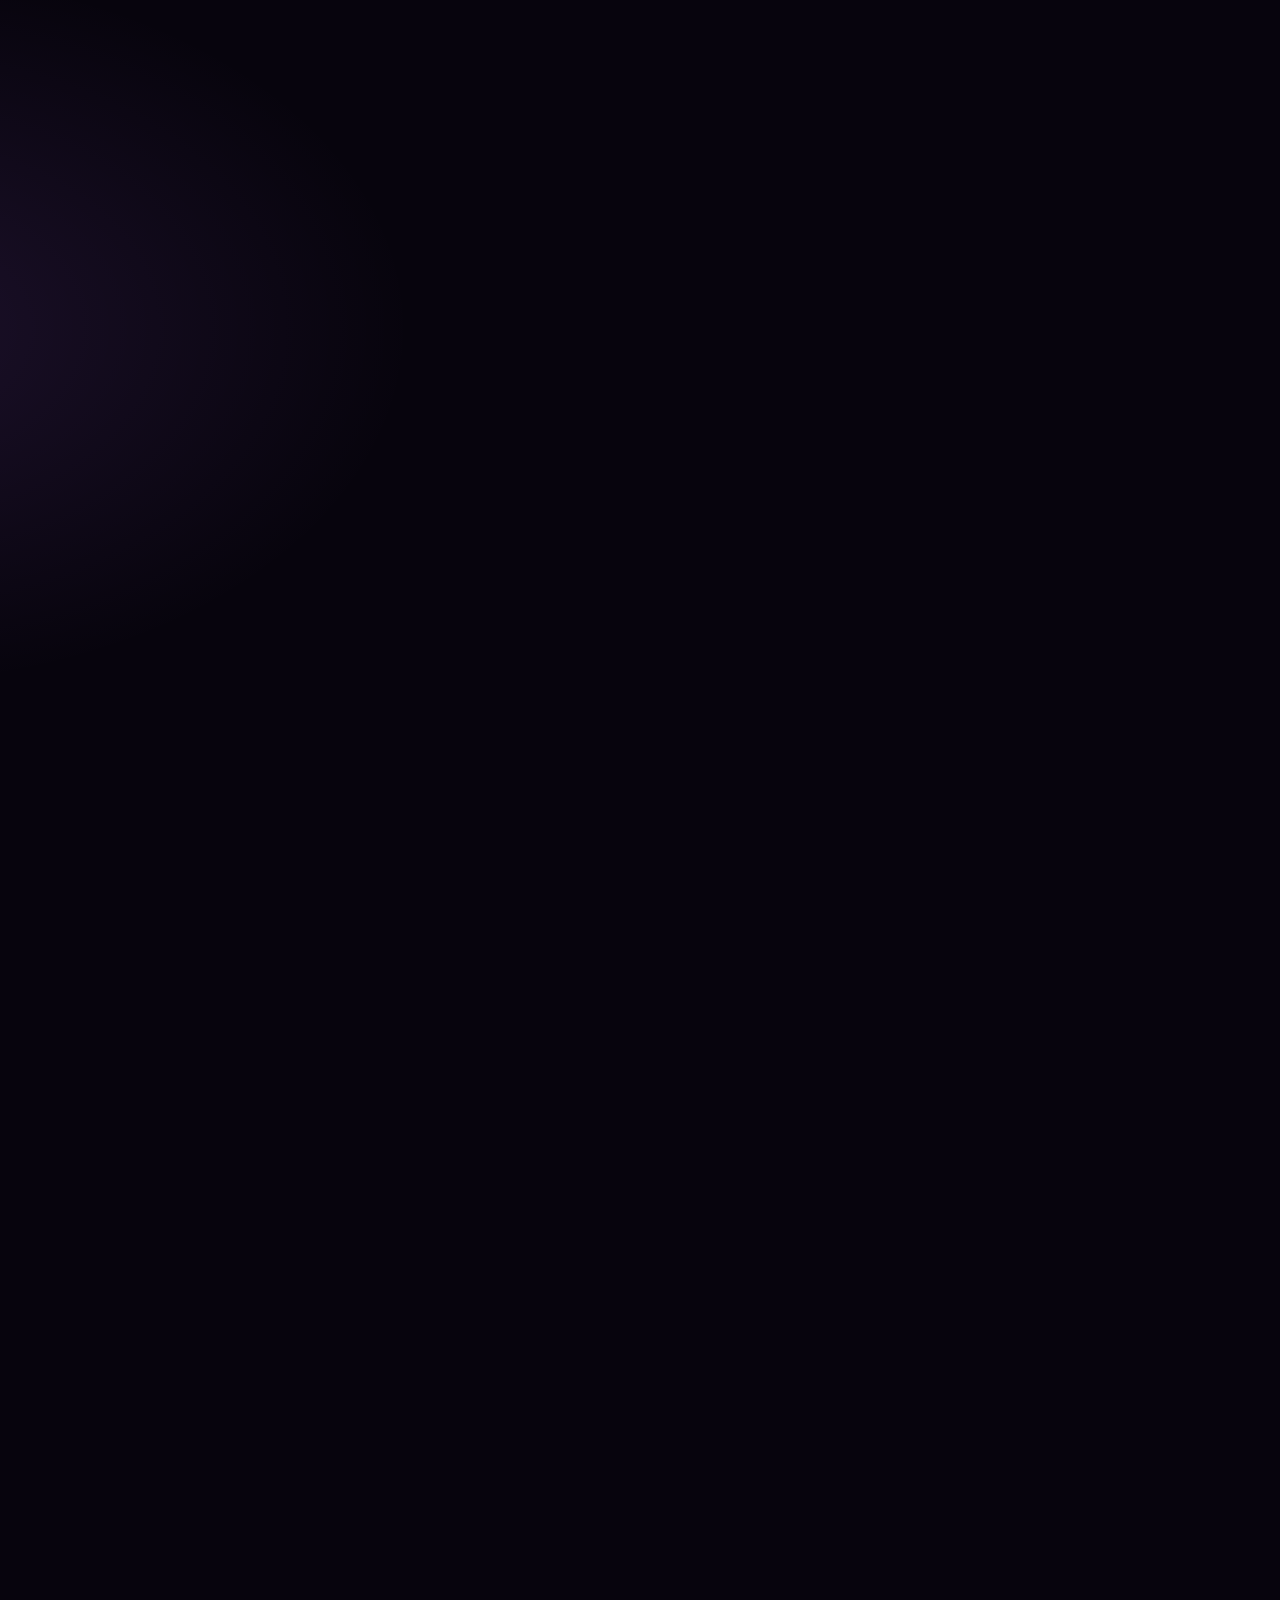
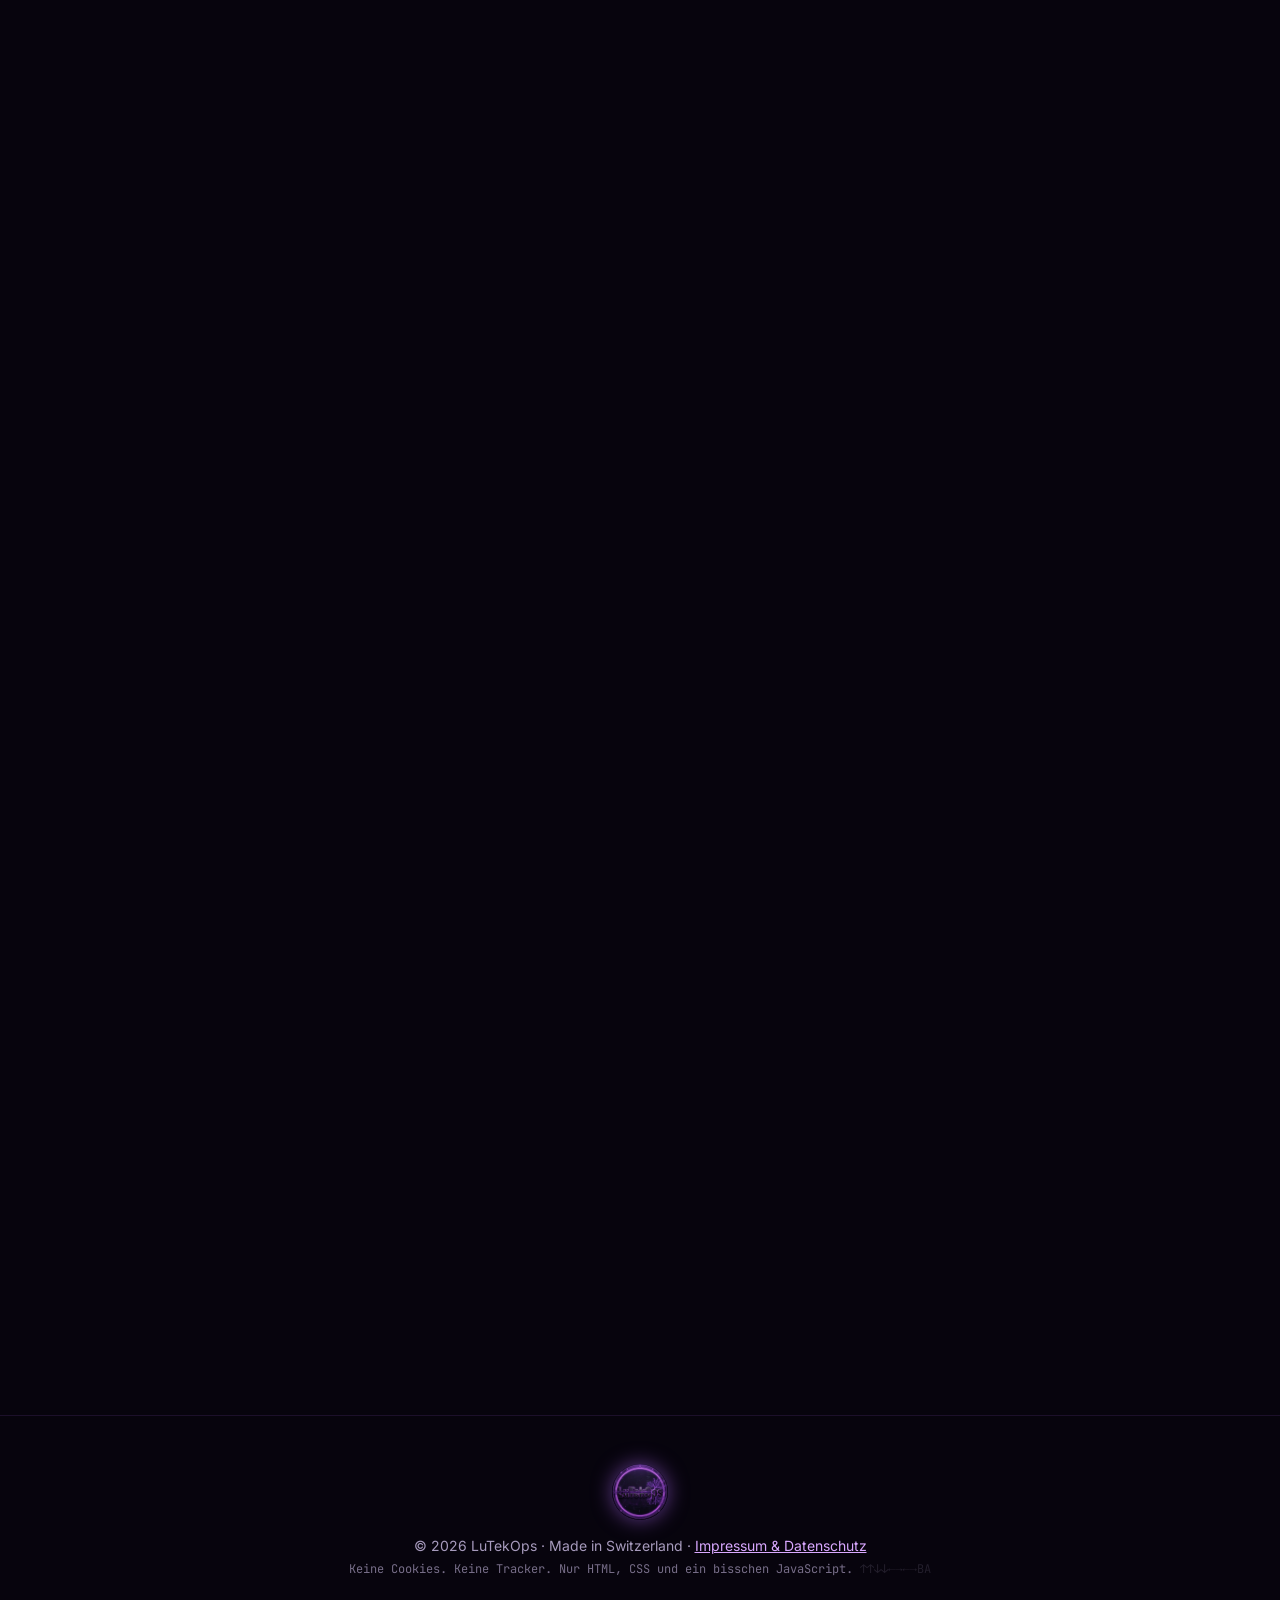
==== commit 3f4814d2: "Add Google Search Console verification meta tag Co-Authored-By: Claude Opus 5.5 <noreply@anthropic.c" ====
--- a/index.html
+++ b/index.html
@@ -6,6 +6,7 @@
   <meta name="referrer" content="strict-origin-when-cross-origin">
   <meta http-equiv="Content-Security-Policy" content="default-src 'none'; script-src 'self'; style-src 'self'; font-src 'self'; img-src 'self'; media-src 'self'; base-uri 'none'; form-action 'none'">
   <meta name="theme-color" content="#07040d">
+  <meta name="google-site-verification" content="8KWiDlJk8dZb4YWInqEGi_LfHeSnFPzerXqF7C43k3g">
   <title>LuTekOps · Code. Build. Operate.</title>
   <meta name="description" content="LuTekOps – Indie-Tech-Lab aus der Schweiz. Apps, Backends und Ops aus einer Hand. Entwickler von Picker – Smart Decisions.">
   <meta property="og:type" content="website">
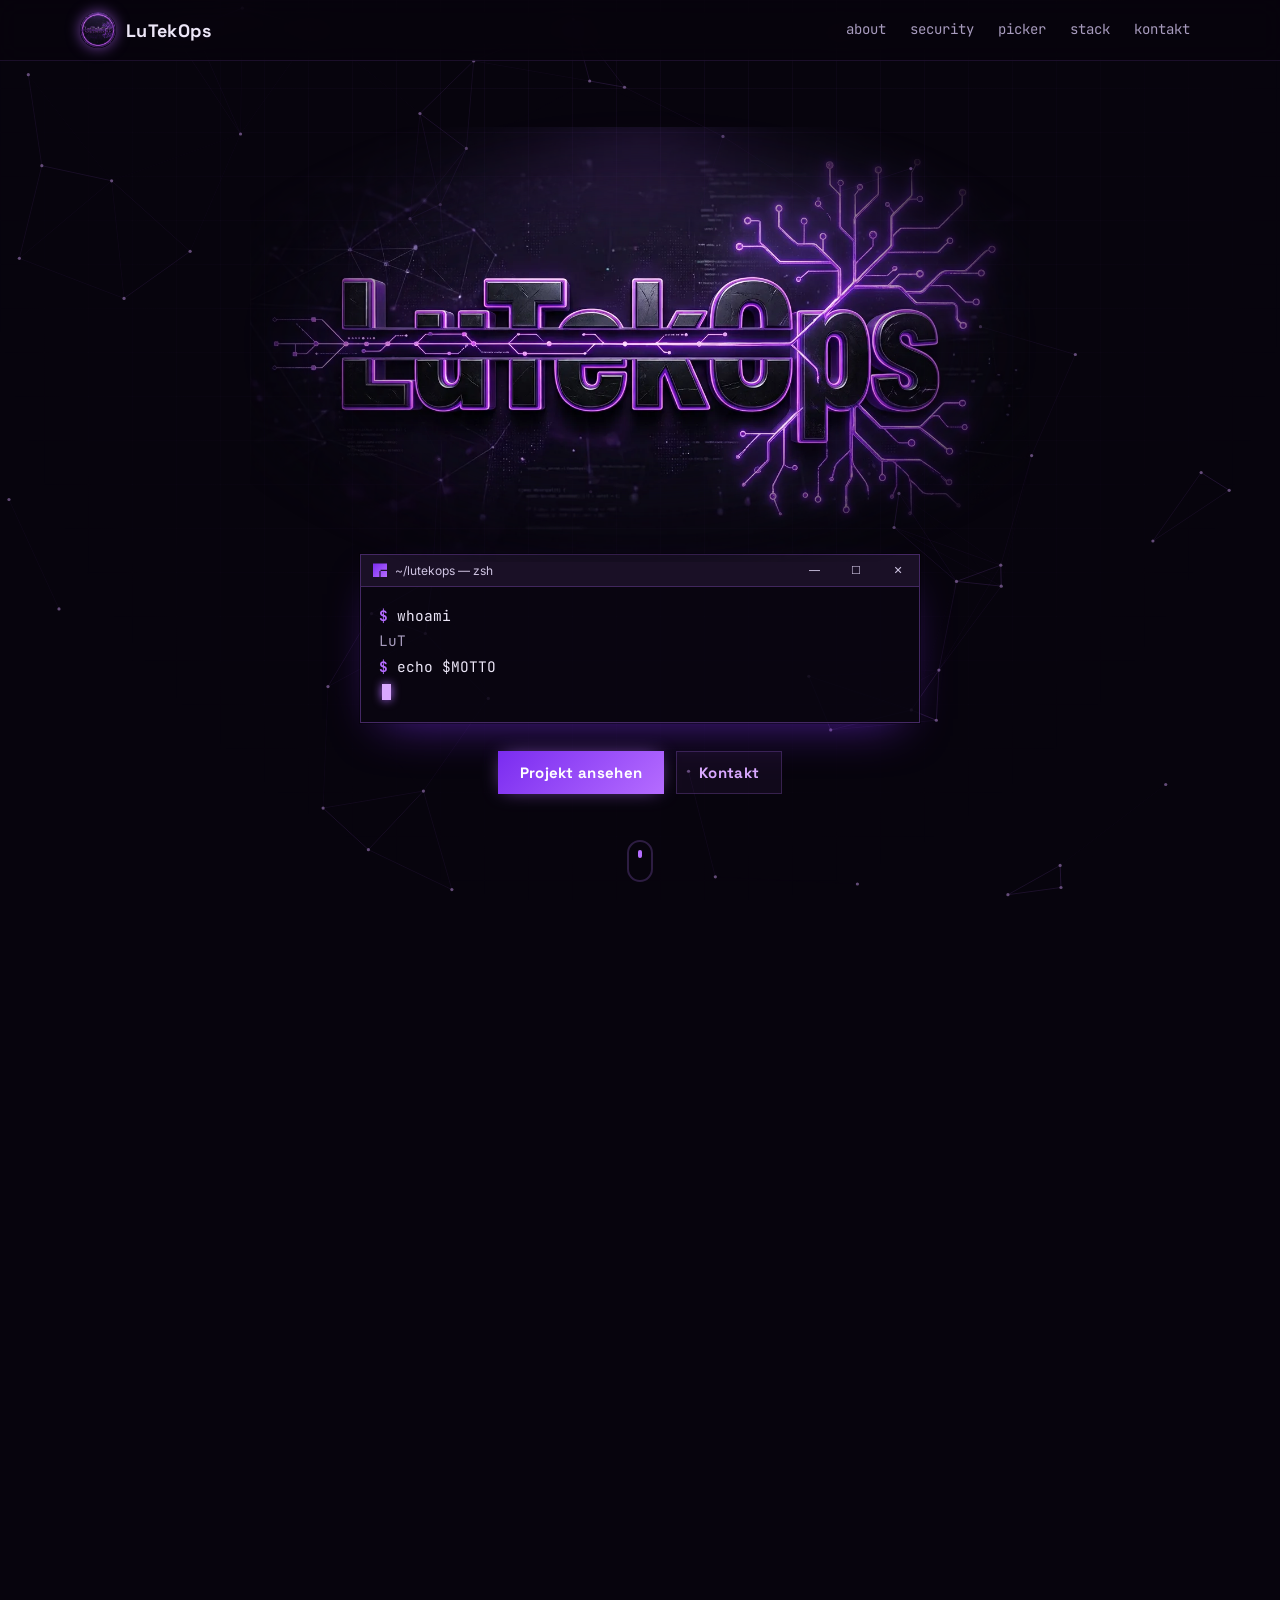
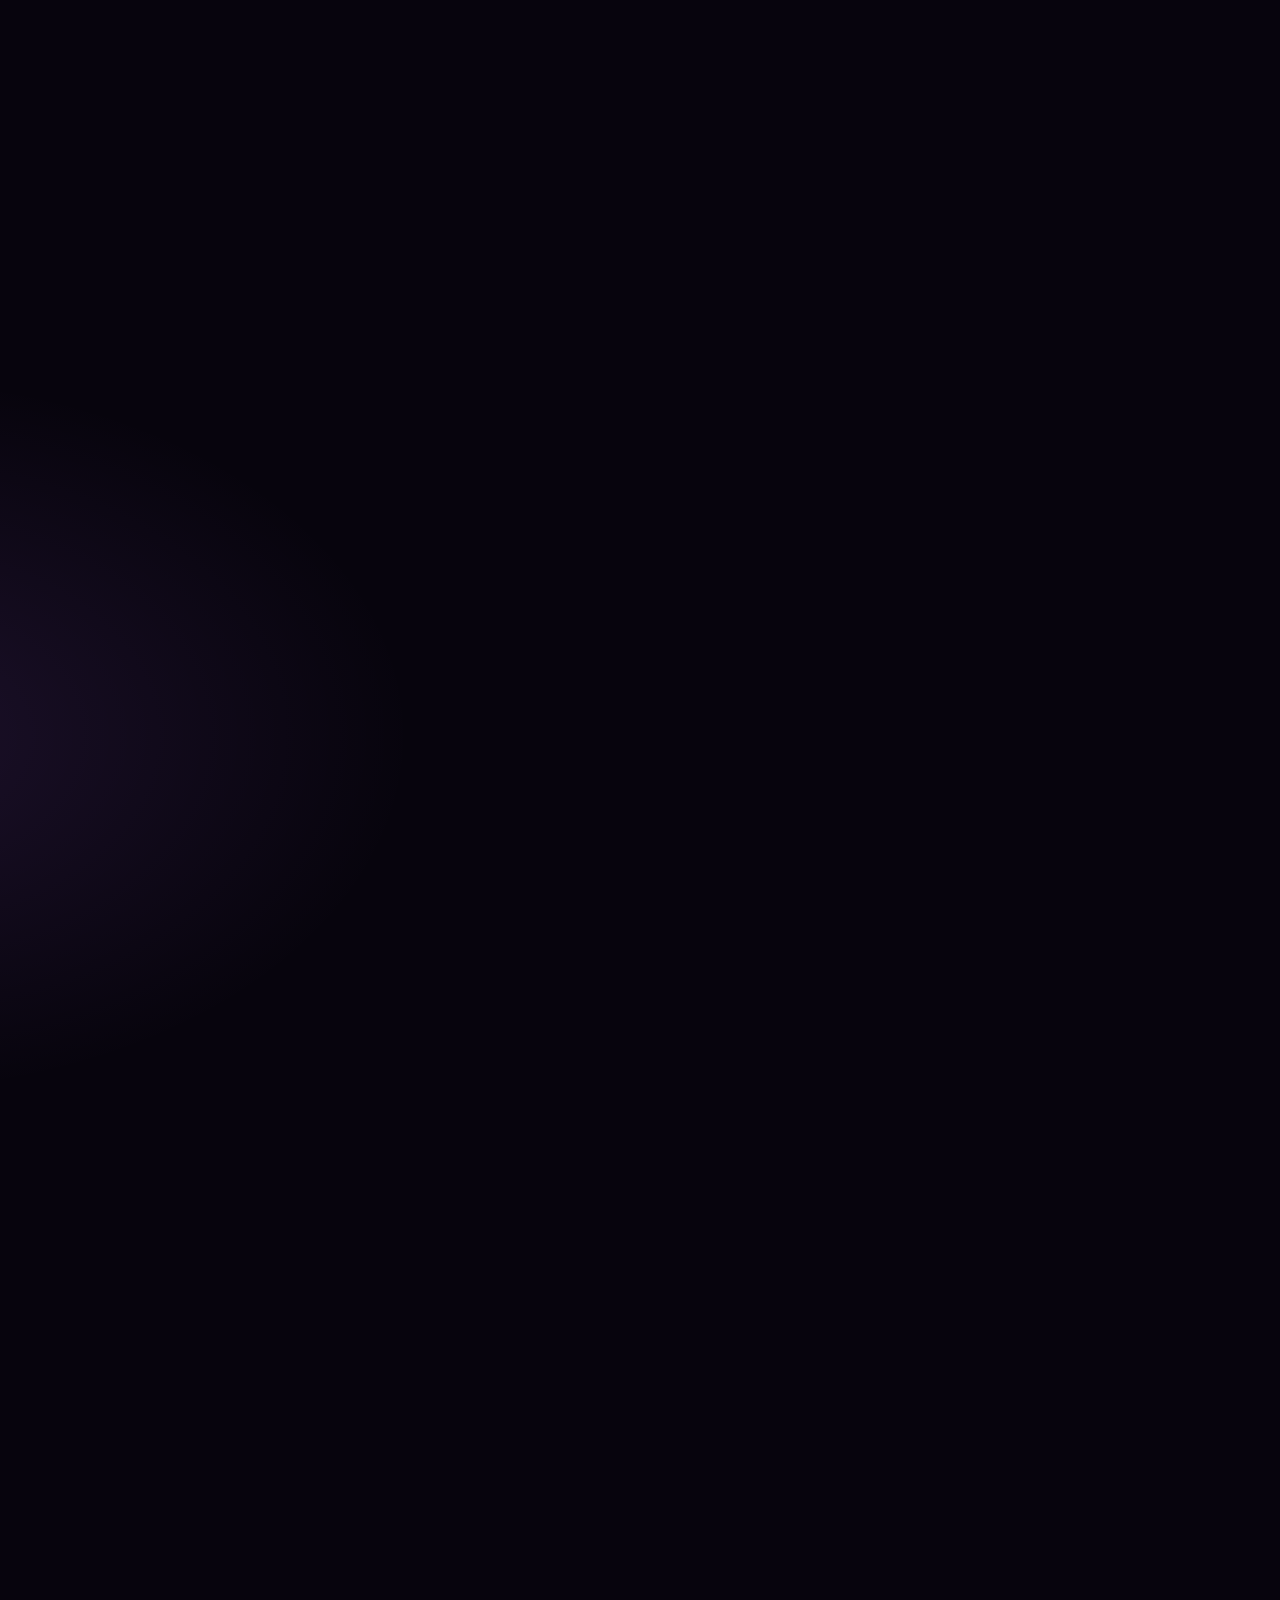
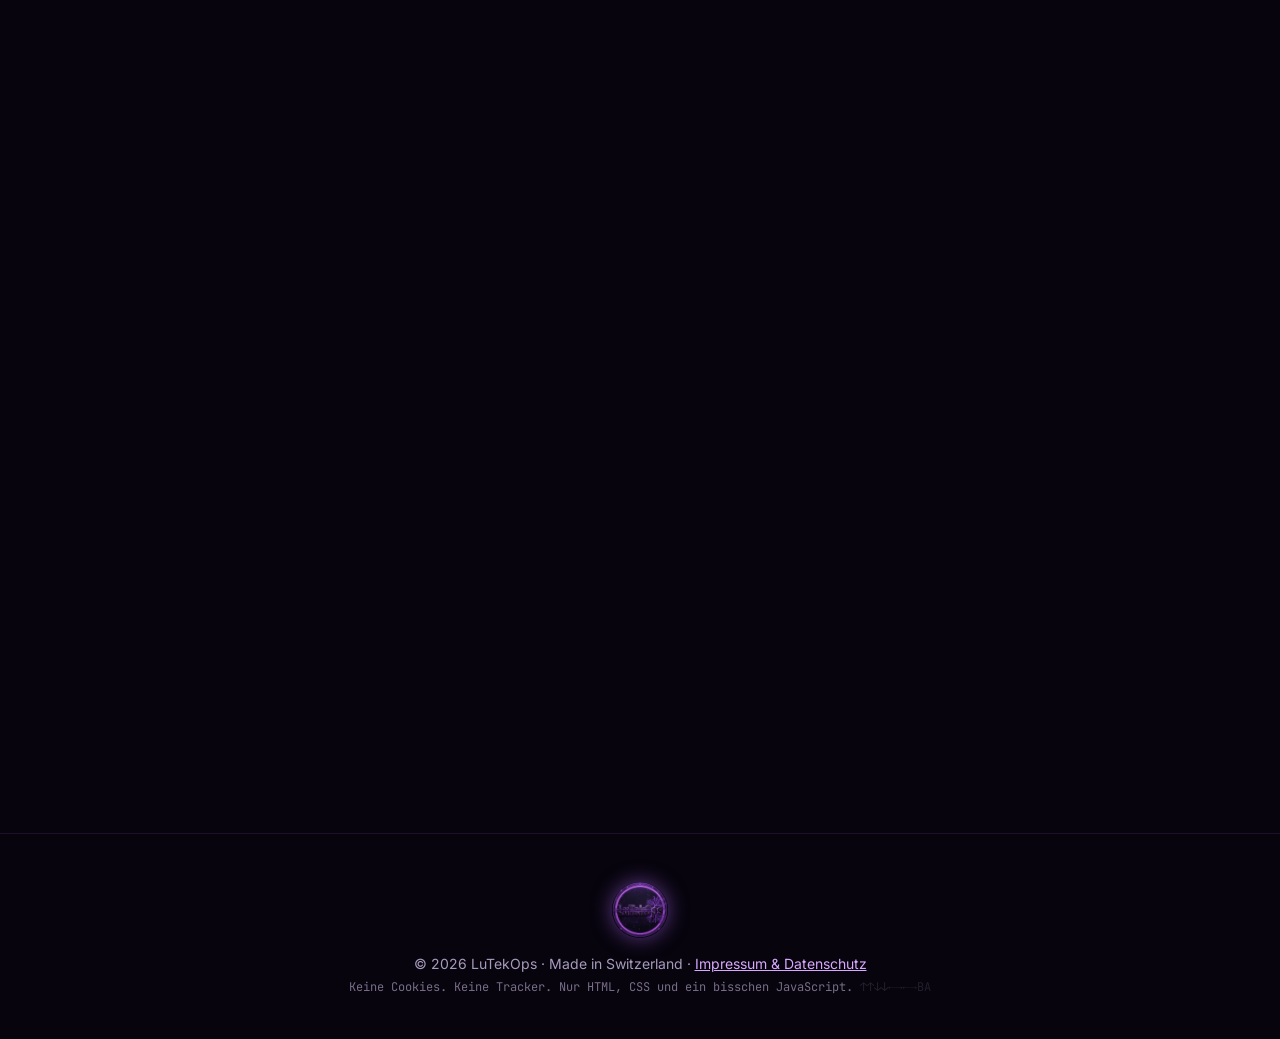
==== commit 3ae95057: "Picker is live: Play badge + QR, add Kaboom & Sons as coming soon Replace the closed-test status wit" ====
--- a/index.html
+++ b/index.html
@@ -122,7 +122,11 @@
           <li>Unentschieden? Der Server wirft eine Münze</li>
           <li>In 6 Sprachen</li>
         </ul>
-        <p class="status"><span class="dot"></span> Geschlossener Test läuft · bald im Google Play Store</p>
+        <p class="status live"><span class="dot"></span> Jetzt bei Google Play</p>
+        <div class="get">
+          <a class="play-badge" href="https://play.google.com/store/apps/details?id=ch.lutekops.picker&amp;referrer=utm_source%3Dlutekops"><img src="assets/img/google-play-de.png" width="646" height="250" alt="Jetzt bei Google Play"></a>
+          <figure class="qr"><img src="assets/img/qr-play.svg" width="104" height="104" alt="QR-Code: Picker im Google Play Store"><figcaption>scan &amp; pick</figcaption></figure>
+        </div>
         <div class="cta left">
           <a class="btn primary" href="https://picker.lutekops.ch/">picker.lutekops.ch ↗</a>
         </div>
@@ -131,6 +135,23 @@
         <div class="phone-frame">
           <video id="clip" src="assets/video/picker-tiktok-de.mp4?v=3" poster="assets/video/picker-tiktok-de-poster.webp?v=3" muted loop playsinline preload="metadata" aria-label="Picker Promo-Video"></video>
           <button class="sound" type="button" aria-pressed="false" data-off="🔇 Ton an" data-on="🔊 Ton aus">🔇 Ton an</button>
+        </div>
+      </div>
+    </div>
+  </section>
+
+  <section id="kaboom" class="block reveal">
+    <p class="kicker">// projekt_02</p>
+    <div class="project">
+      <div class="project-text">
+        <h2 class="boom-title"><span class="tnt" aria-hidden="true">🧨<i class="spark"></i></span>Kaboom &amp; Sons</h2>
+        <p class="lead boom">Zündschnur an. Rückwärts zählen. KABUMM!</p>
+        <p>Ein 2D-Physik-Abrissspiel für Android: Ladungen setzen, Timing tüfteln, und das Gebäude muss sauber in der Zielzone landen. Ein Familienbetrieb, ein Opa mit Geheimrezepten und definitiv zu viel Dynamit.</p>
+        <p class="status"><span class="dot"></span> coming soon</p>
+      </div>
+      <div class="phone">
+        <div class="phone-frame tall">
+          <img src="assets/img/kaboom-yard.webp" width="540" height="1200" alt="Screenshot aus Kaboom &amp; Sons: Hauptmenü mit dem Werkhof der Abrissfirma" decoding="async">
         </div>
       </div>
     </div>
--- a/assets/site.css
+++ b/assets/site.css
@@ -151,6 +151,26 @@
 .features li::before { content: "▸"; position: absolute; left: 4px; color: var(--neon); text-shadow: 0 0 8px var(--neon); }
 .status { display: inline-flex; align-items: center; gap: 10px; padding: 8px 14px; border-radius: 999px; border: 1px solid var(--line); background: rgba(181,108,255,.06); font: 13px var(--mono); color: var(--neon-2); }
 .status .dot { width: 8px; height: 8px; border-radius: 50%; background: #fbbf24; box-shadow: 0 0 10px #fbbf24; animation: pulse 2s infinite; }
+
+.status.live .dot { background: var(--ok); box-shadow: 0 0 10px var(--ok); }
+.get { display: flex; align-items: center; gap: 20px; flex-wrap: wrap; margin: 22px 0 6px; }
+.play-badge img { display: block; width: 200px; height: auto; transition: transform .15s; }
+.play-badge:hover img { transform: translateY(-2px); }
+.play-badge:focus-visible { outline: 2px solid var(--neon-2); outline-offset: 3px; border-radius: 10px; }
+.qr { margin: 0; display: flex; flex-direction: column; align-items: center; gap: 6px; }
+.qr img { width: 104px; height: 104px; border-radius: 10px; box-shadow: 0 0 0 1px var(--line), 0 0 24px -6px rgba(181,108,255,.8); }
+.qr figcaption { font: 12px var(--mono); color: var(--muted); }
+
+/* kaboom */
+.boom-title { display: flex; align-items: center; gap: 12px; margin: 0 0 18px; }
+.tnt { position: relative; display: inline-block; font-size: .9em; transform: rotate(-14deg); animation: tnt-wobble 2.4s ease-in-out infinite; }
+.spark { position: absolute; top: -.12em; right: -.08em; width: .32em; height: .32em; border-radius: 50%; background: radial-gradient(circle, #fff 0 20%, #fde047 35%, #f97316 60%, transparent 70%); box-shadow: 0 0 12px 4px rgba(251,146,60,.85); animation: spark .18s steps(2) infinite alternate; }
+@keyframes spark { from { transform: scale(.7) rotate(0); opacity: .8; } to { transform: scale(1.25) rotate(45deg); opacity: 1; } }
+@keyframes tnt-wobble { 0%, 100% { transform: rotate(-14deg); } 92% { transform: rotate(-14deg); } 95% { transform: rotate(-8deg) translateX(2px); } 98% { transform: rotate(-20deg) translateX(-2px); } }
+.lead.boom { background: linear-gradient(90deg, #fde047, #f97316, #ef4444); -webkit-background-clip: text; background-clip: text; color: transparent; }
+.phone-frame.tall { aspect-ratio: 9 / 20; width: min(300px, 76vw); }
+.phone-frame img { display: block; width: 100%; height: 100%; object-fit: cover; border-radius: 30px; background: #000; }
+@media (prefers-reduced-motion: reduce) { .tnt, .spark { animation: none; } }
 
 .phone { display: flex; justify-content: center; }
 .phone-frame {
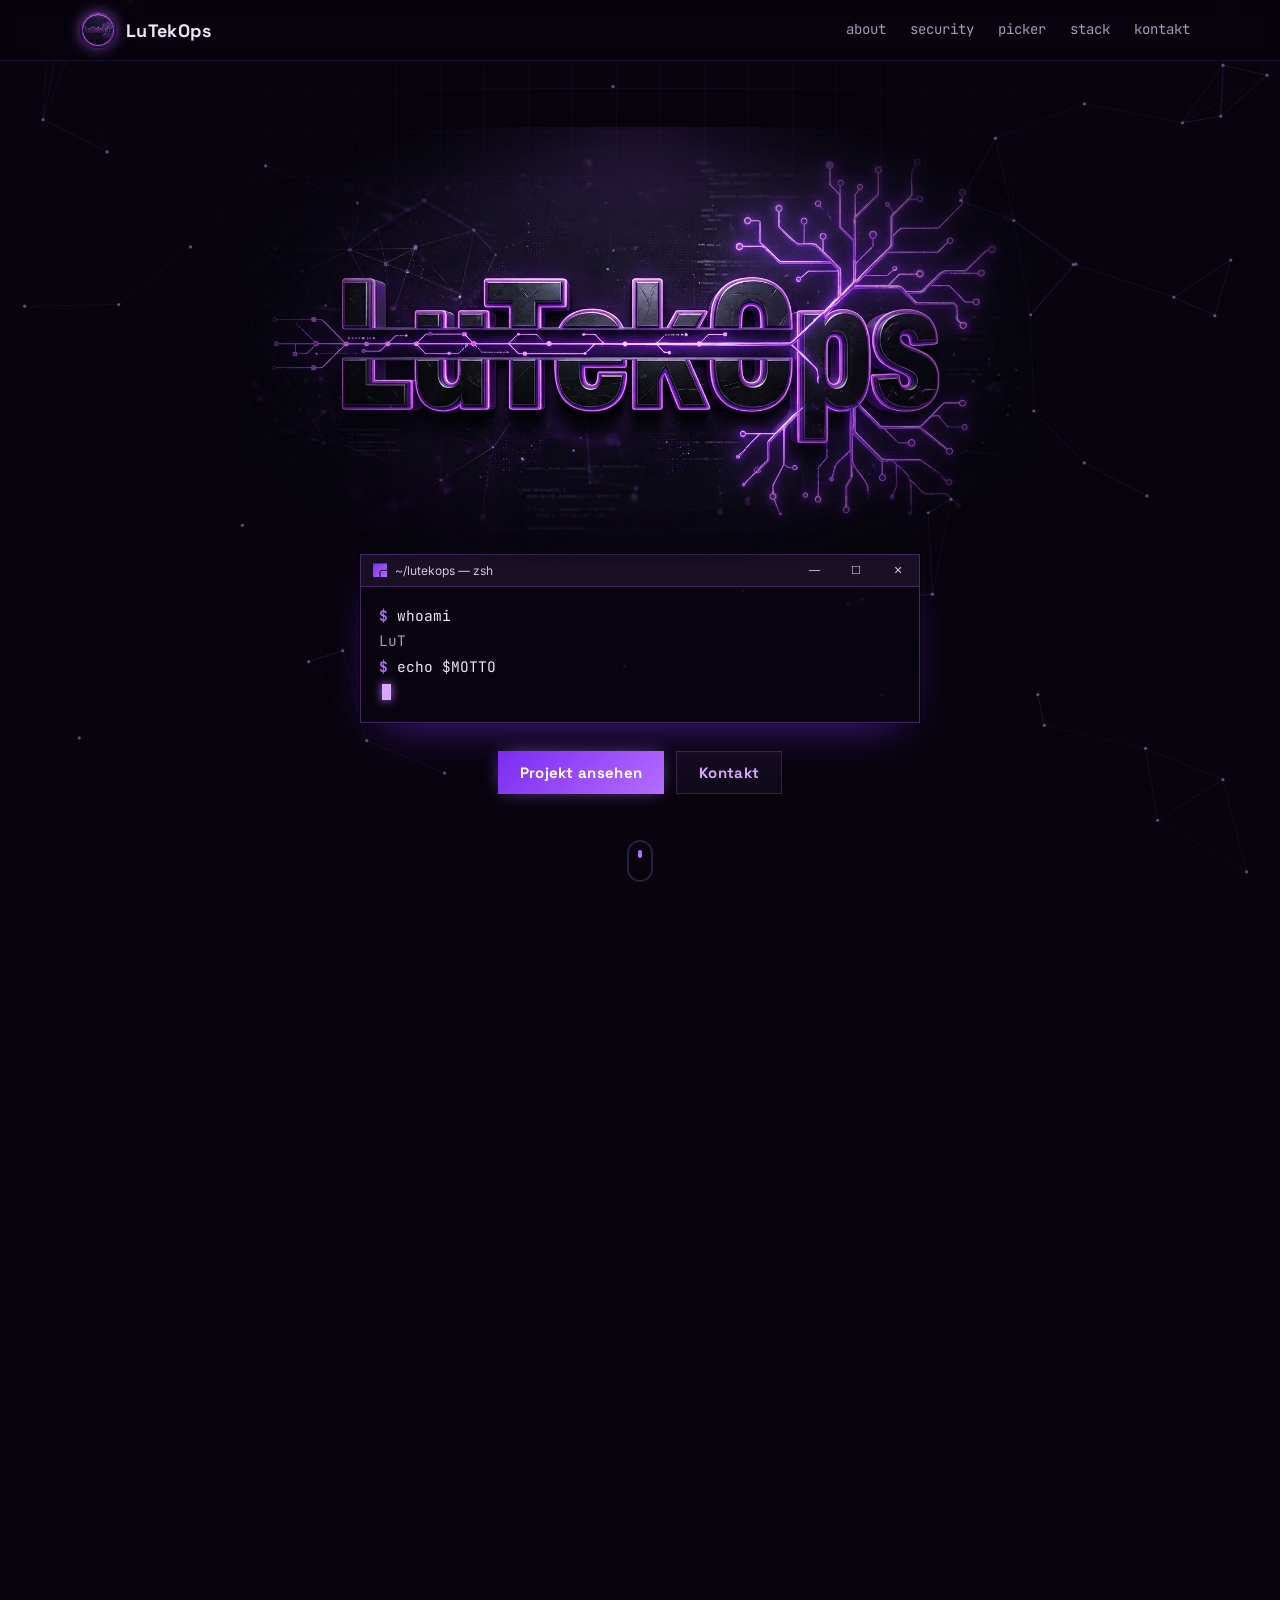
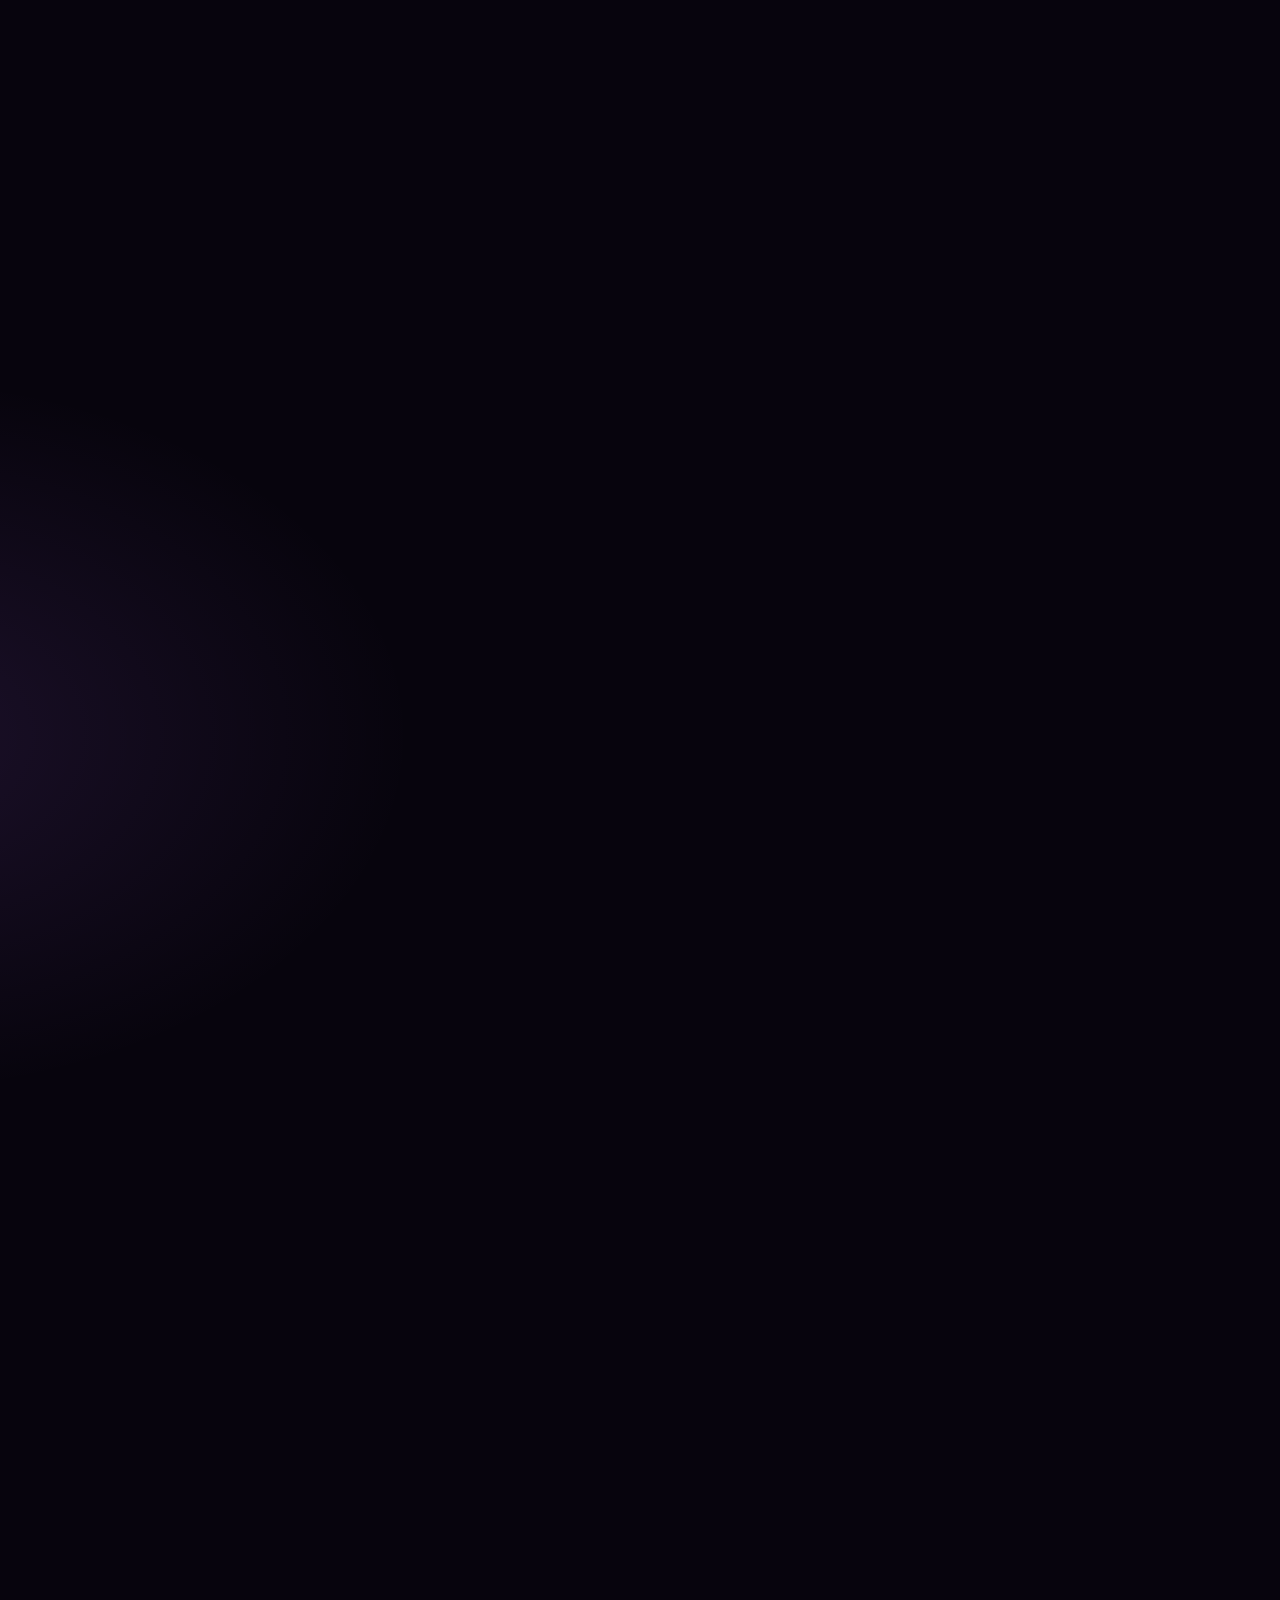
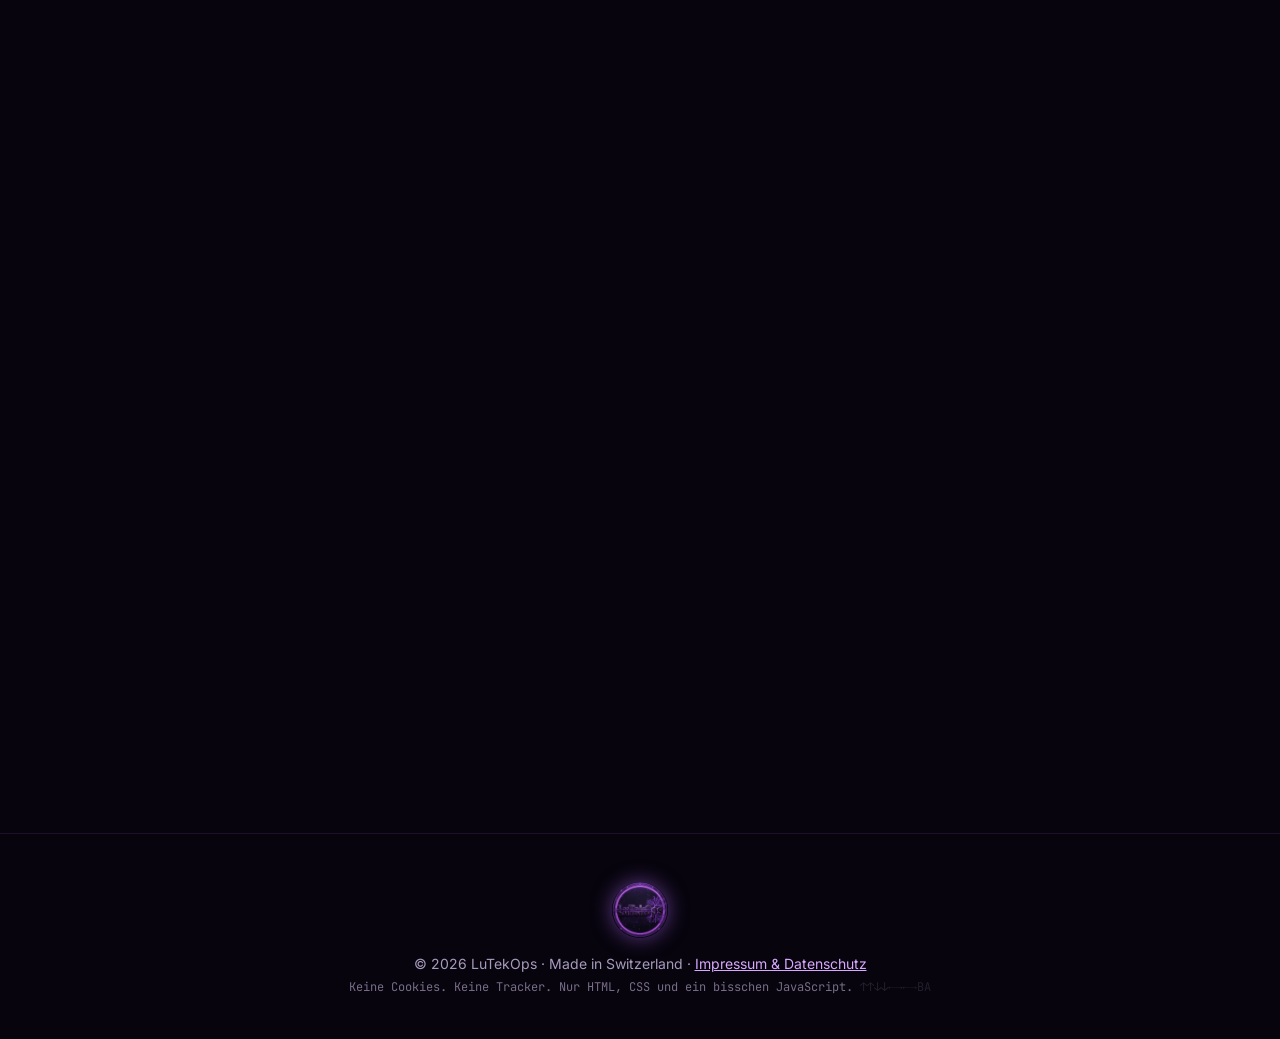
==== commit 5981c884: "Kaboom block: title directly under the kicker Align the text column to the top (the tall phone centr" ====
--- a/index.html
+++ b/index.html
@@ -142,7 +142,7 @@
 
   <section id="kaboom" class="block reveal">
     <p class="kicker">// projekt_02</p>
-    <div class="project">
+    <div class="project align-top">
       <div class="project-text">
         <h2 class="boom-title"><span class="tnt" aria-hidden="true">🧨<i class="spark"></i></span>Kaboom &amp; Sons</h2>
         <p class="lead boom">Zündschnur an. Rückwärts zählen. KABUMM!</p>
--- a/assets/site.css
+++ b/assets/site.css
@@ -140,6 +140,8 @@
 
 /* project */
 .project { display: grid; grid-template-columns: 1.2fr 1fr; gap: 48px; align-items: center; }
+.project.align-top { align-items: start; }
+.project.align-top .boom-title { padding-top: 10px; }
 .app-head { display: flex; align-items: center; gap: 16px; margin-bottom: 18px; }
 .app-head img { border-radius: 16px; box-shadow: 0 0 30px -6px rgba(16,185,129,.55), 0 0 30px -6px rgba(244,63,94,.45); }
 .app-head h2 { margin: 0; font-size: clamp(24px, 4vw, 36px); }
@@ -224,6 +226,7 @@
   .about-grid, .project { grid-template-columns: 1fr; }
   .values, .stack { grid-template-columns: 1fr; }
   .phone { order: -1; }
+  .project.align-top .phone { order: 0; }
   .phone-frame { transform: none; }
   .block { padding: 64px 0; }
 }
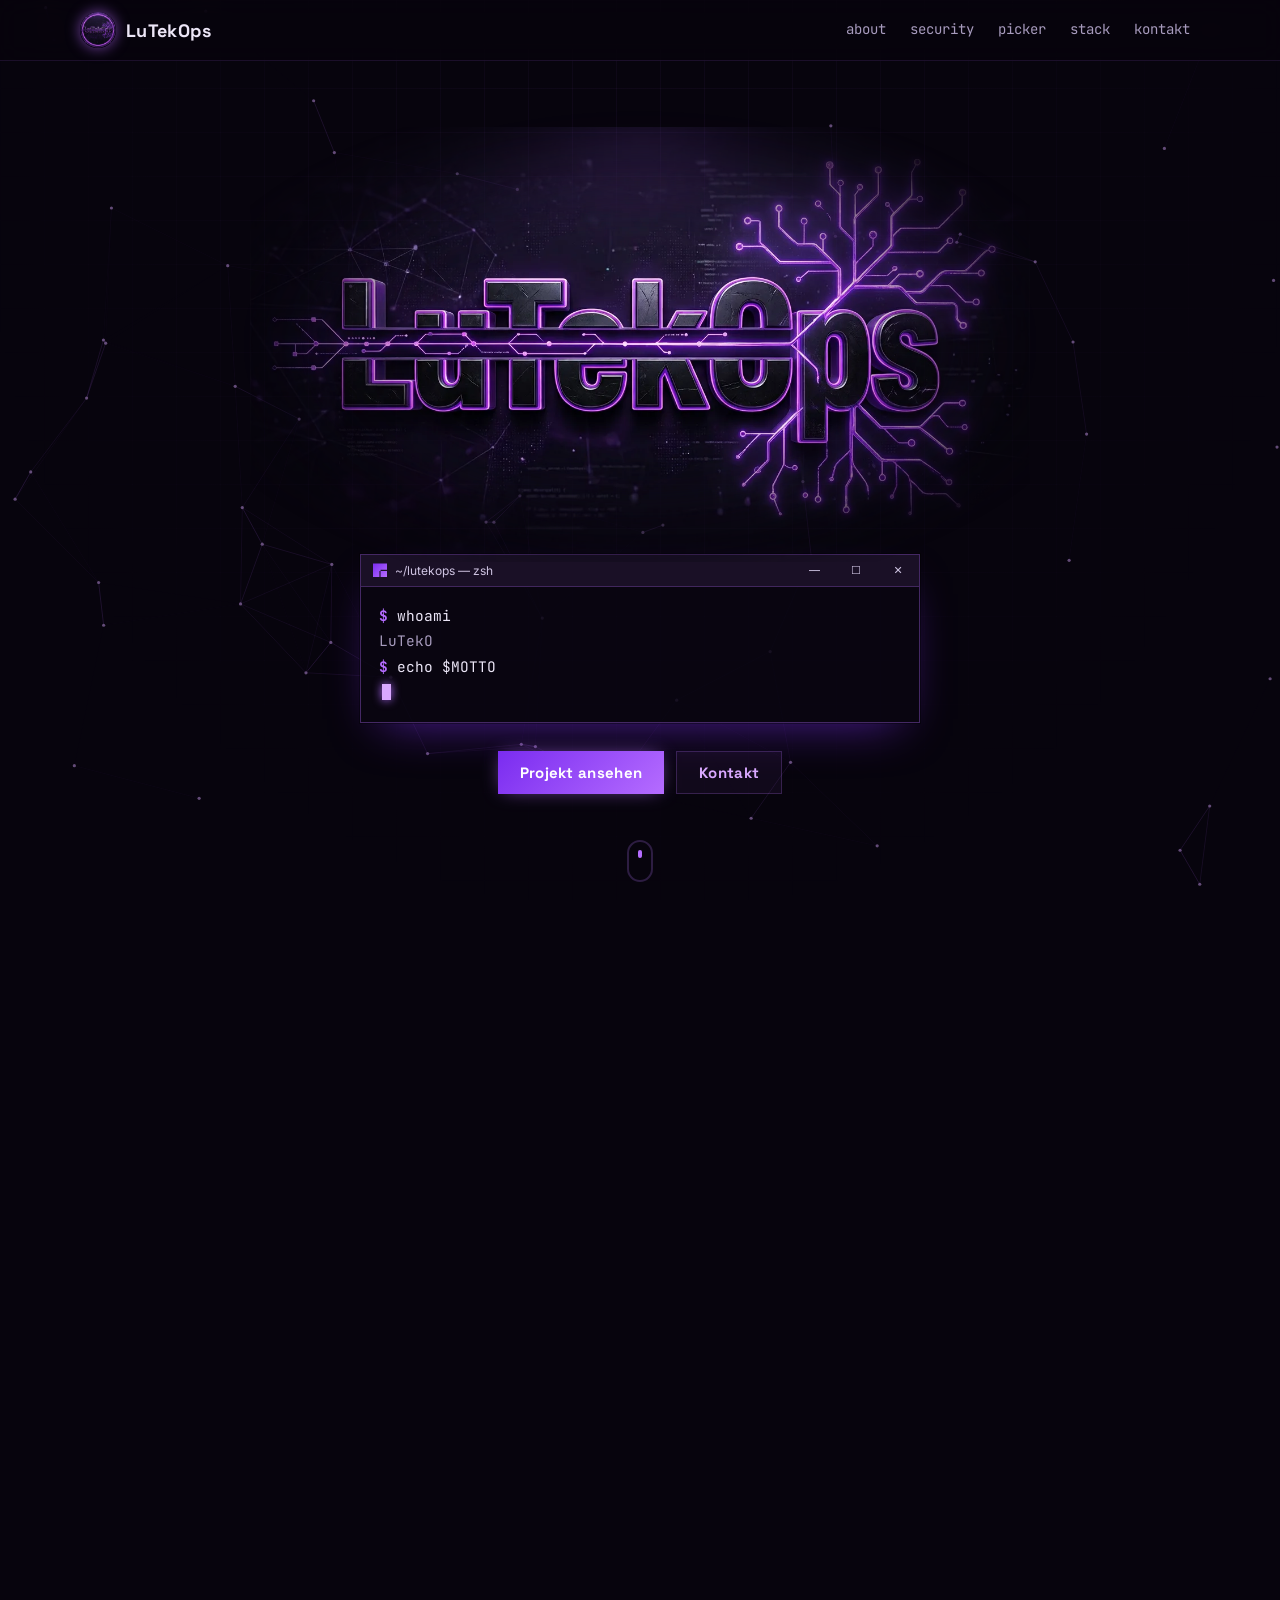
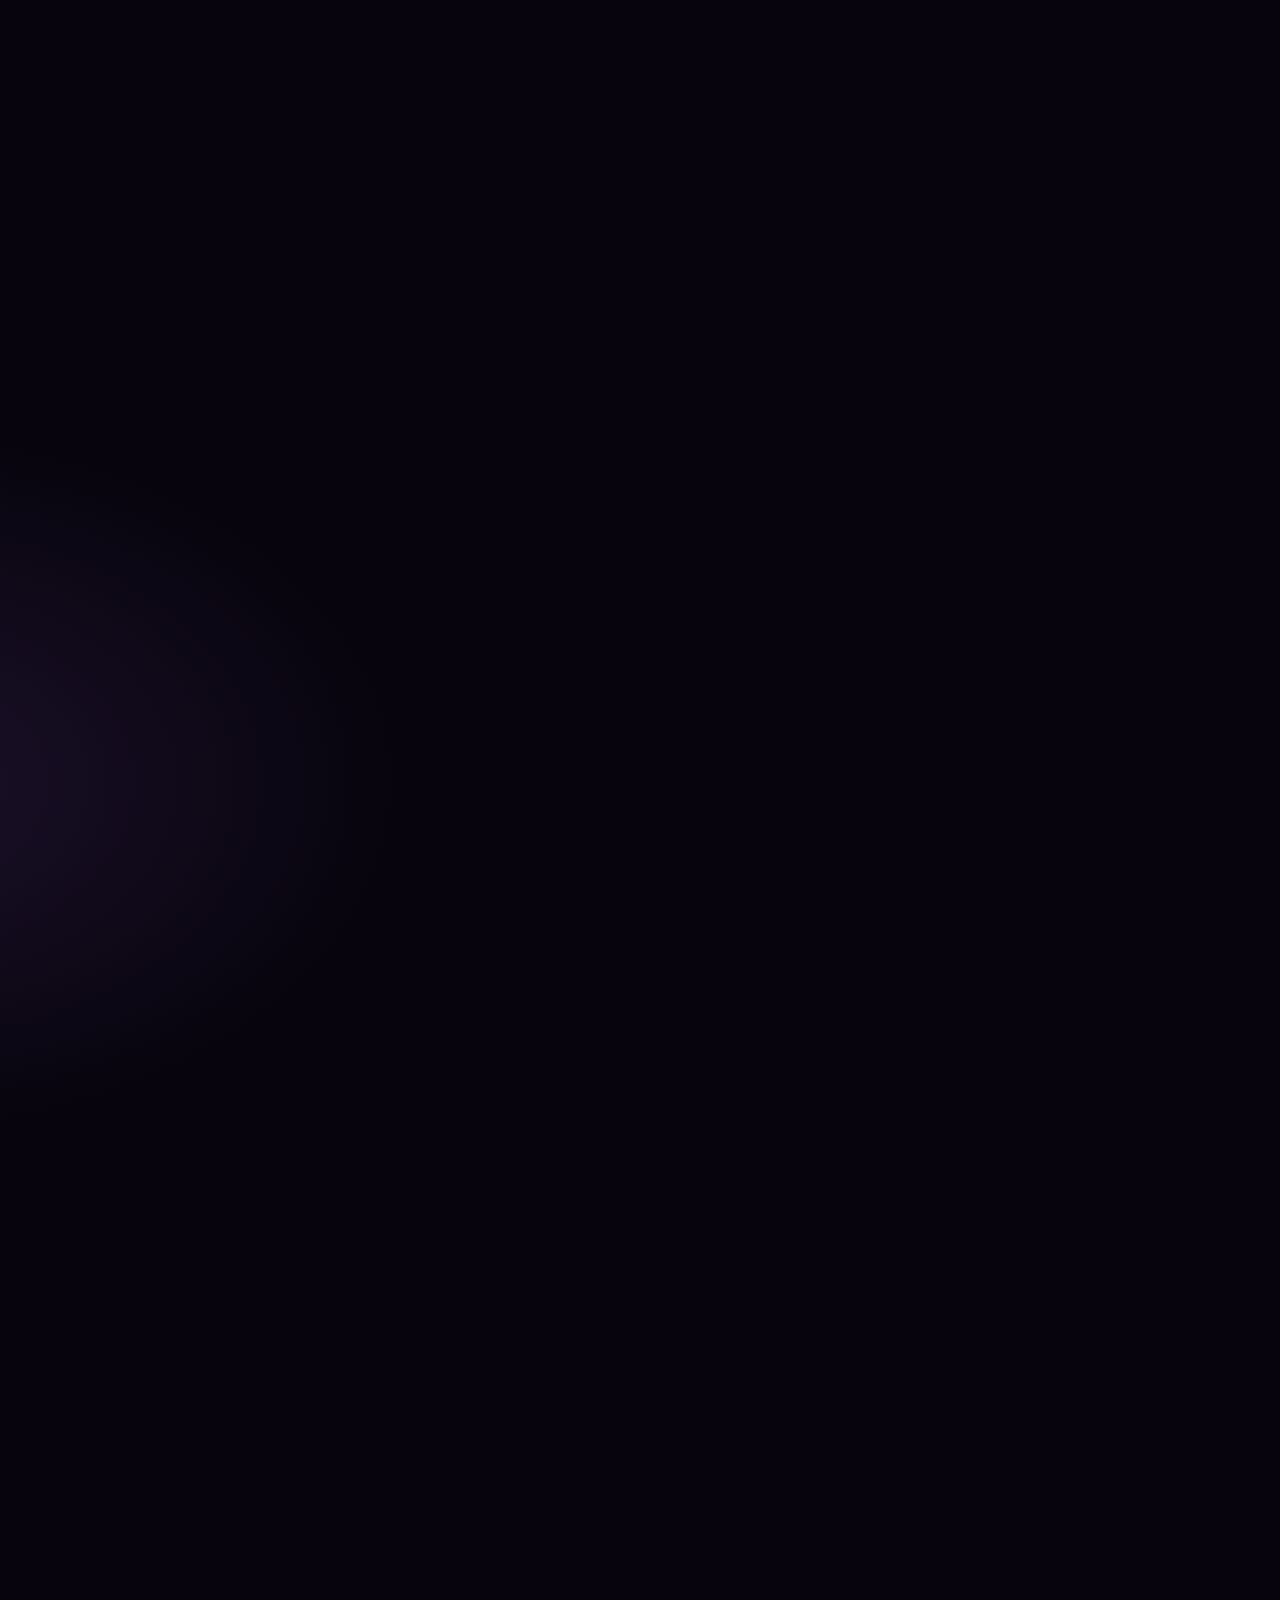
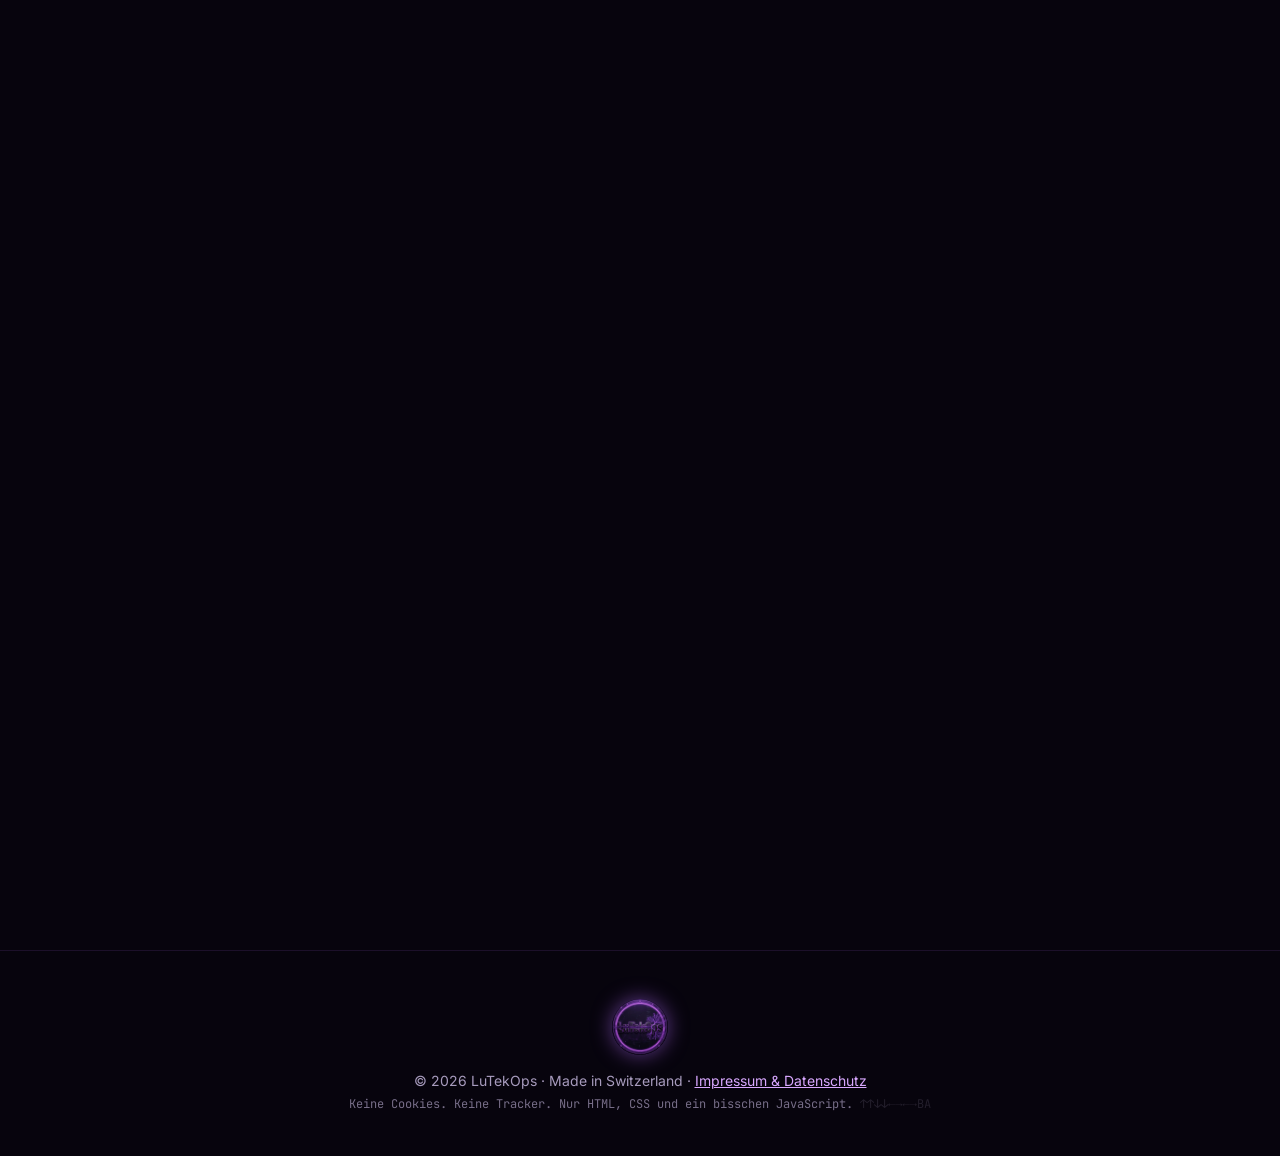
==== commit d1125b05: "Stack: add Unity card Agentic Engineering spans the full row so the 9 cards leave no gap.  Co-Author" ====
--- a/index.html
+++ b/index.html
@@ -162,13 +162,14 @@
     <h2>Werkzeugkasten</h2>
     <div class="stack">
       <div class="card"><h3>📱 App</h3><p>Kotlin · Jetpack Compose · Material 3 · Android</p></div>
+      <div class="card"><h3>🎮 Unity</h3><p>Unity 6 · C# · 2D URP · Physik-Engine · Android</p></div>
       <div class="card"><h3>🗄️ Backend</h3><p>Supabase · PostgreSQL · Row-Level-Security · Edge Functions (TypeScript) · Resend-Mails</p></div>
       <div class="card"><h3>⚙️ Ops</h3><p>Git-Workflows · GitHub Pages · Migrations as Code · signierte Releases</p></div>
       <div class="card"><h3>🔐 Security</h3><p>CSP · Least Privilege · Secret Management · HTTPS only</p></div>
       <div class="card"><h3>🔥 Firebase</h3><p>Cloud Messaging · Push-Benachrichtigungen in Echtzeit</p></div>
       <div class="card"><h3>🛡️ Cloudflare Turnstile</h3><p>Bot-Schutz ohne Bilderrätsel · für Web-Abstimmung und Anmeldungen</p></div>
       <div class="card"><h3>📢 Google AdMob</h3><p>Banner &amp; native Anzeigen · Einwilligung via Google UMP (TCF)</p></div>
-      <div class="card"><h3>🤖 Agentic Engineering</h3><p>KI-gestützte Entwicklung: Reviews, Tests, Automatisierung</p></div>
+      <div class="card wide"><h3>🤖 Agentic Engineering</h3><p>KI-gestützte Entwicklung: Reviews, Tests, Automatisierung</p></div>
     </div>
     <div class="next">
       <h2><span class="glow">...weitere Projekte folgen</span><span class="cursor"></span></h2>
--- a/assets/site.css
+++ b/assets/site.css
@@ -196,6 +196,7 @@
 .stack .card { padding: 22px; transition: transform .25s, border-color .25s, box-shadow .25s; }
 .stack .card:hover { transform: translateY(-4px); border-color: rgba(181,108,255,.6); box-shadow: 0 10px 40px -14px rgba(181,108,255,.7); }
 .stack p { margin: 0; color: var(--muted); font-size: 15px; }
+.stack .card.wide { grid-column: 1 / -1; }
 
 /* contact */
 .contact { text-align: center; }
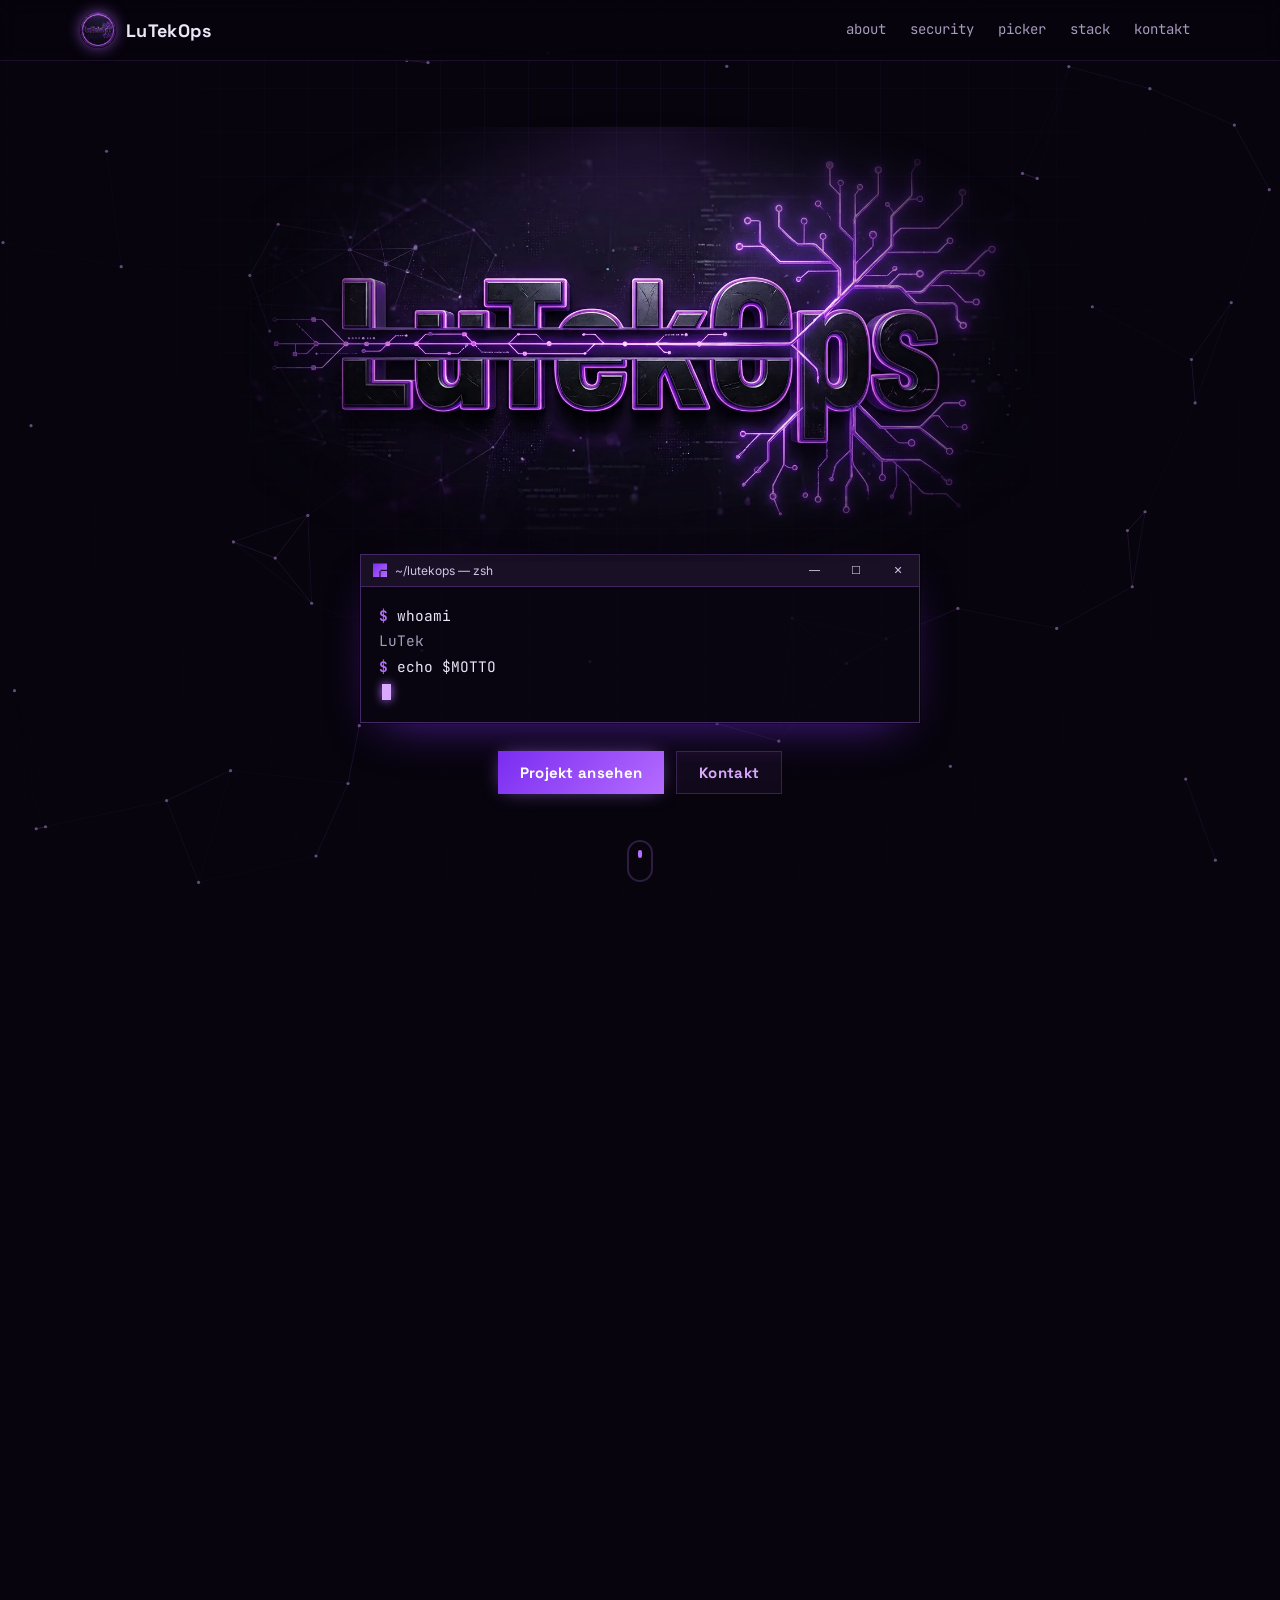
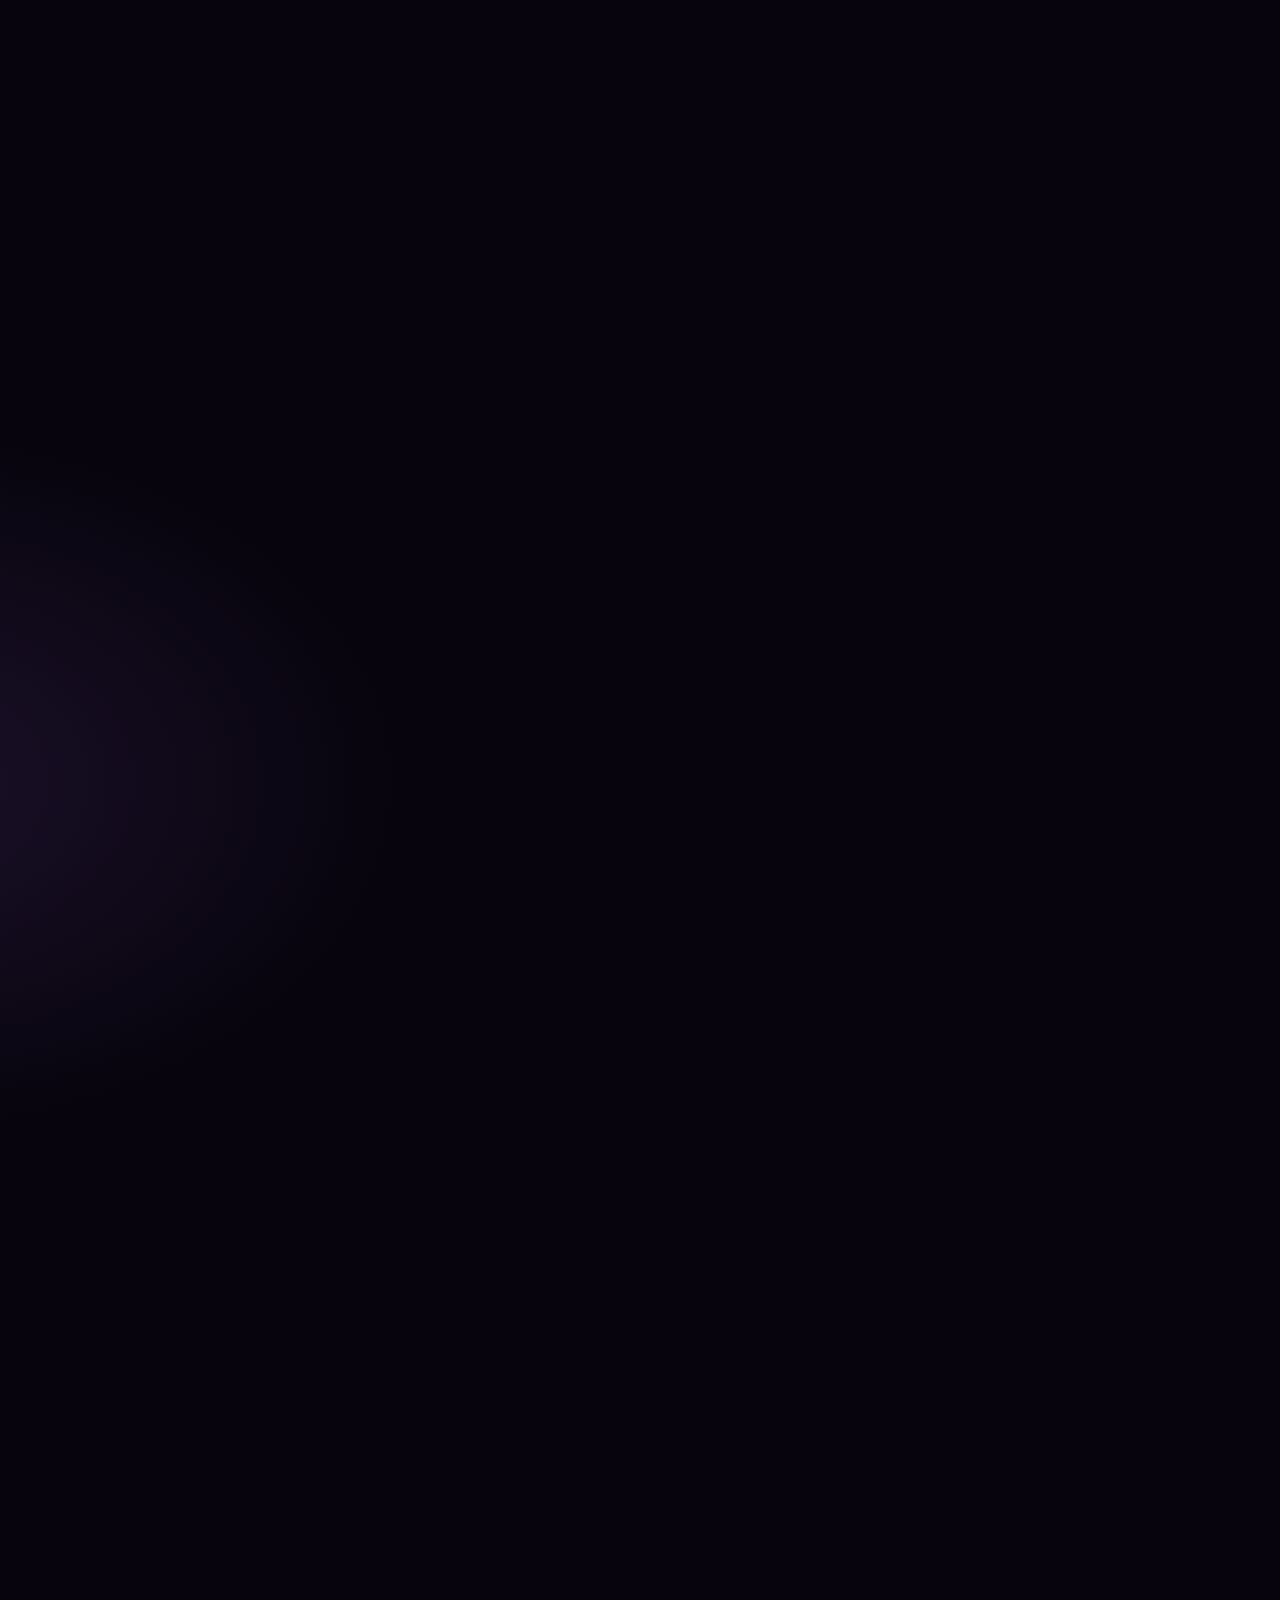
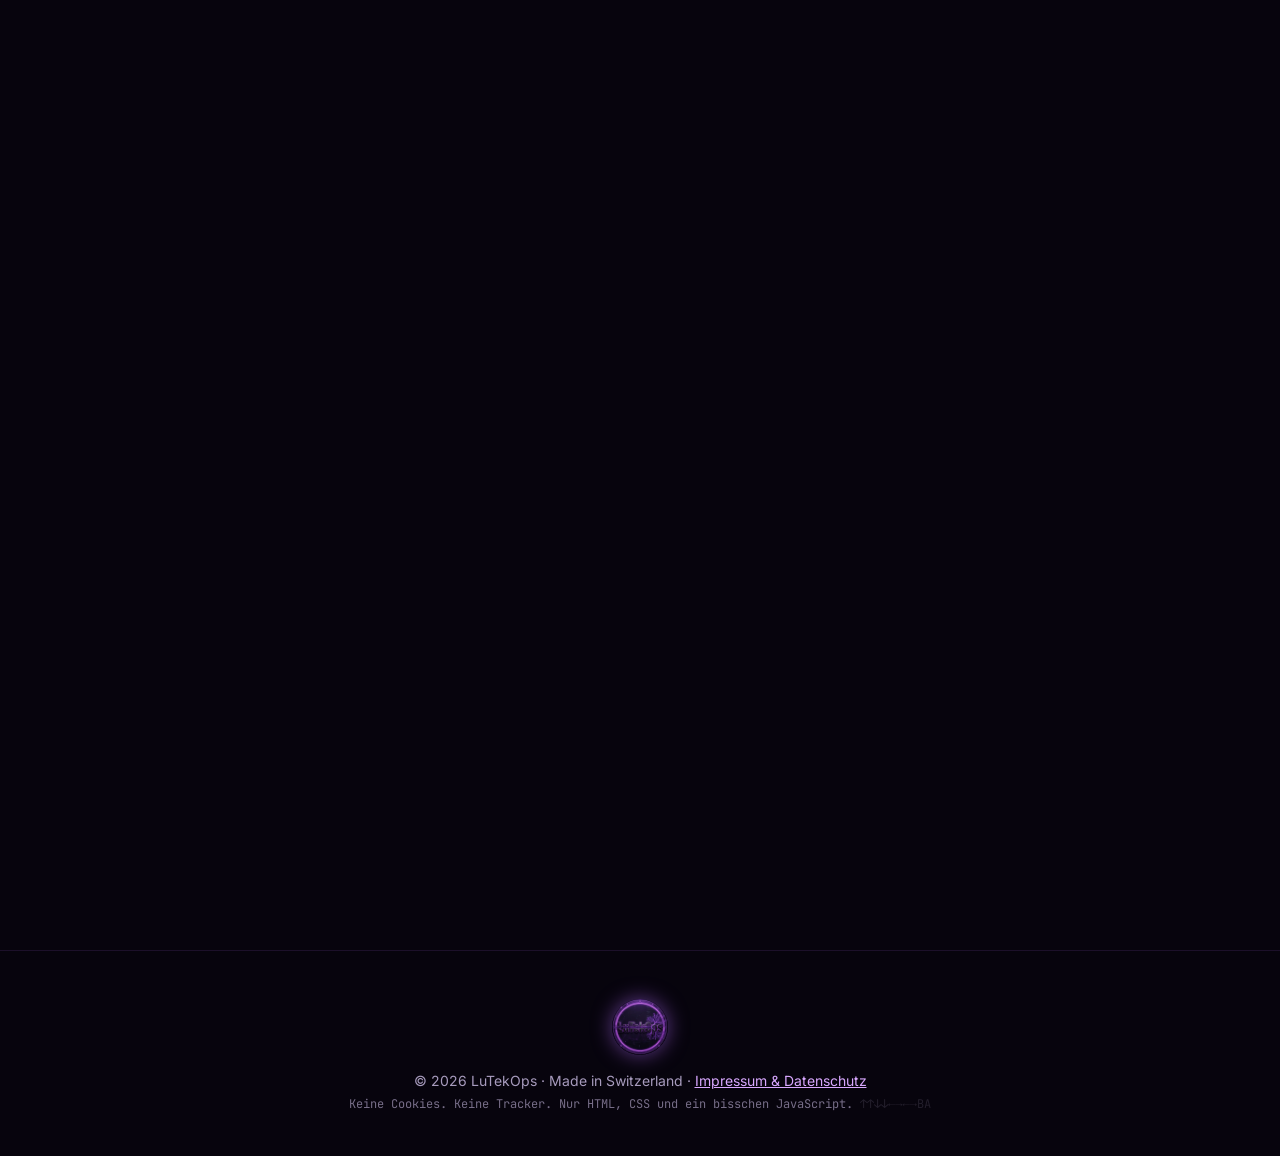
==== commit 47e899f8: "Stack: Unity card text 'Unity 6 Gaming Engine' Co-Authored-By: Claude Opus 5.5 <noreply@anthropic.co" ====
--- a/index.html
+++ b/index.html
@@ -162,7 +162,7 @@
     <h2>Werkzeugkasten</h2>
     <div class="stack">
       <div class="card"><h3>📱 App</h3><p>Kotlin · Jetpack Compose · Material 3 · Android</p></div>
-      <div class="card"><h3>🎮 Unity</h3><p>Unity 6 · C# · 2D URP · Physik-Engine · Android</p></div>
+      <div class="card"><h3>🎮 Unity</h3><p>Unity 6 Gaming Engine</p></div>
       <div class="card"><h3>🗄️ Backend</h3><p>Supabase · PostgreSQL · Row-Level-Security · Edge Functions (TypeScript) · Resend-Mails</p></div>
       <div class="card"><h3>⚙️ Ops</h3><p>Git-Workflows · GitHub Pages · Migrations as Code · signierte Releases</p></div>
       <div class="card"><h3>🔐 Security</h3><p>CSP · Least Privilege · Secret Management · HTTPS only</p></div>
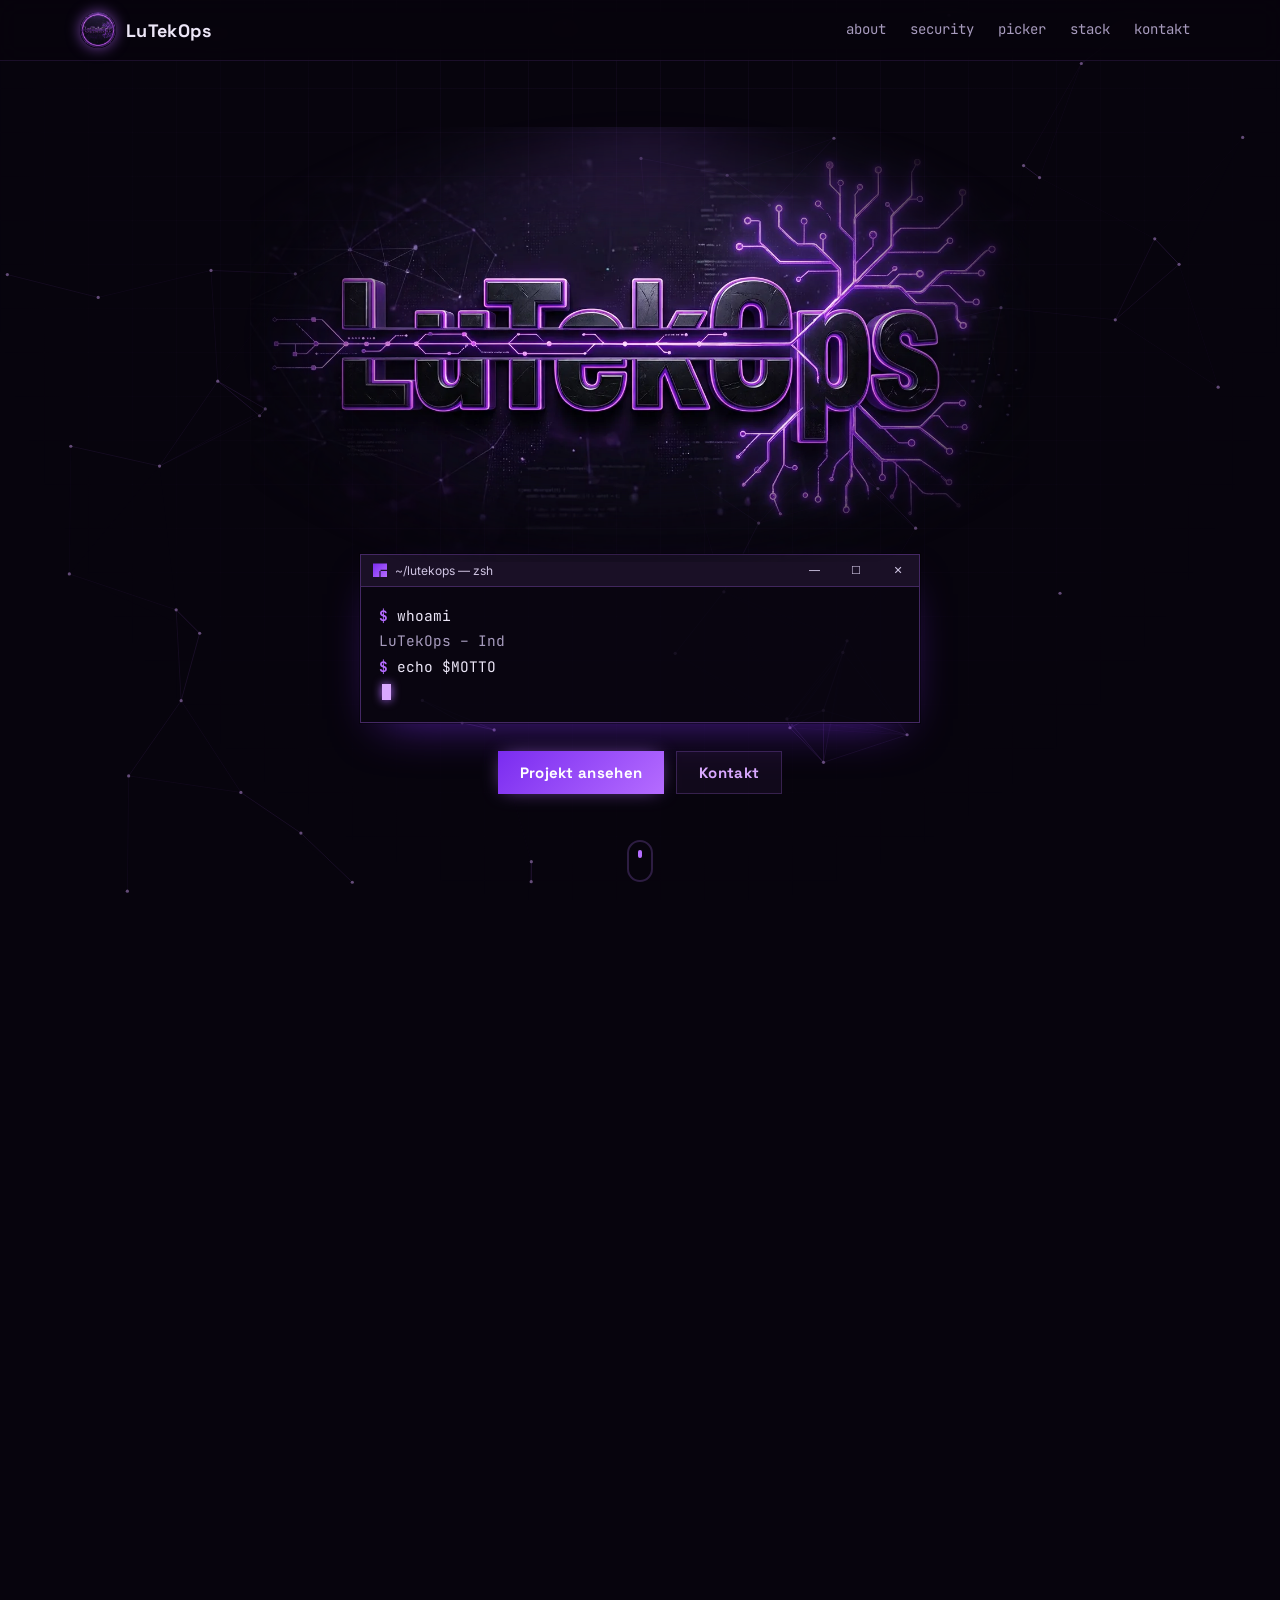
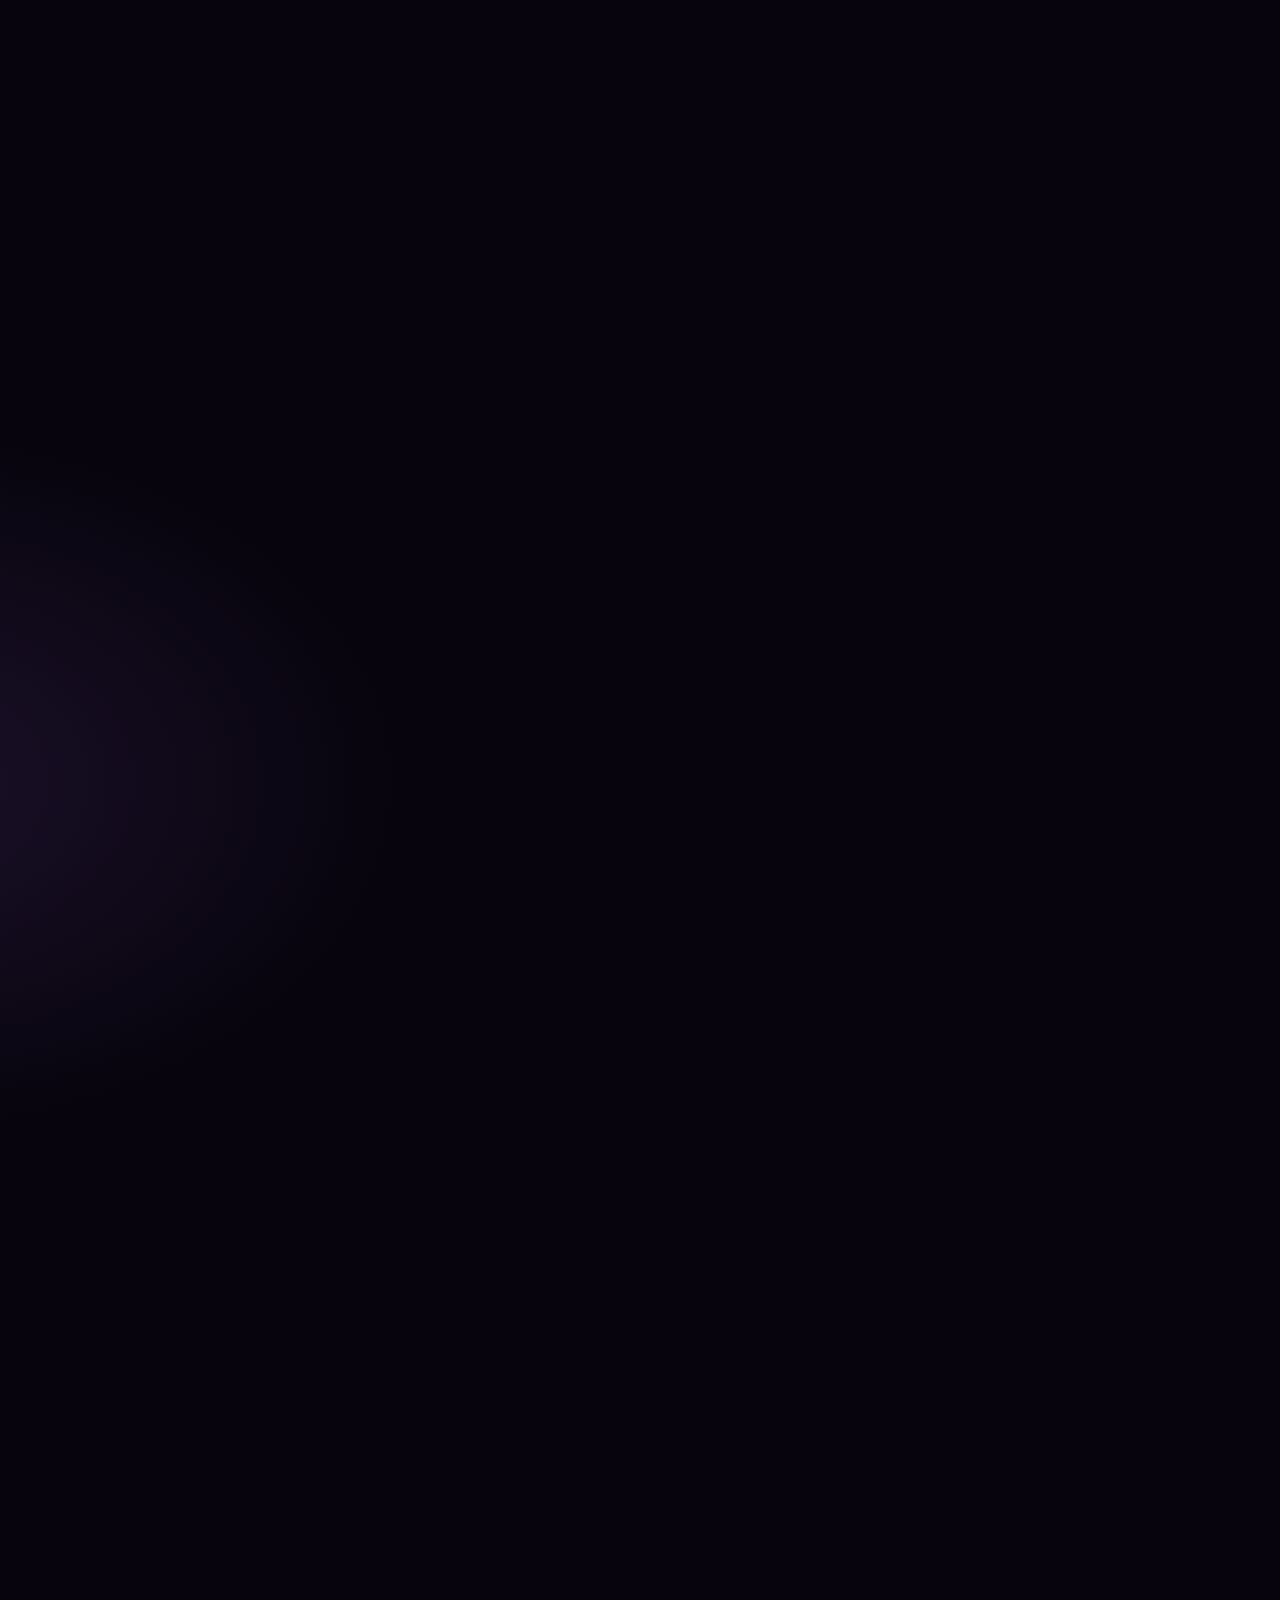
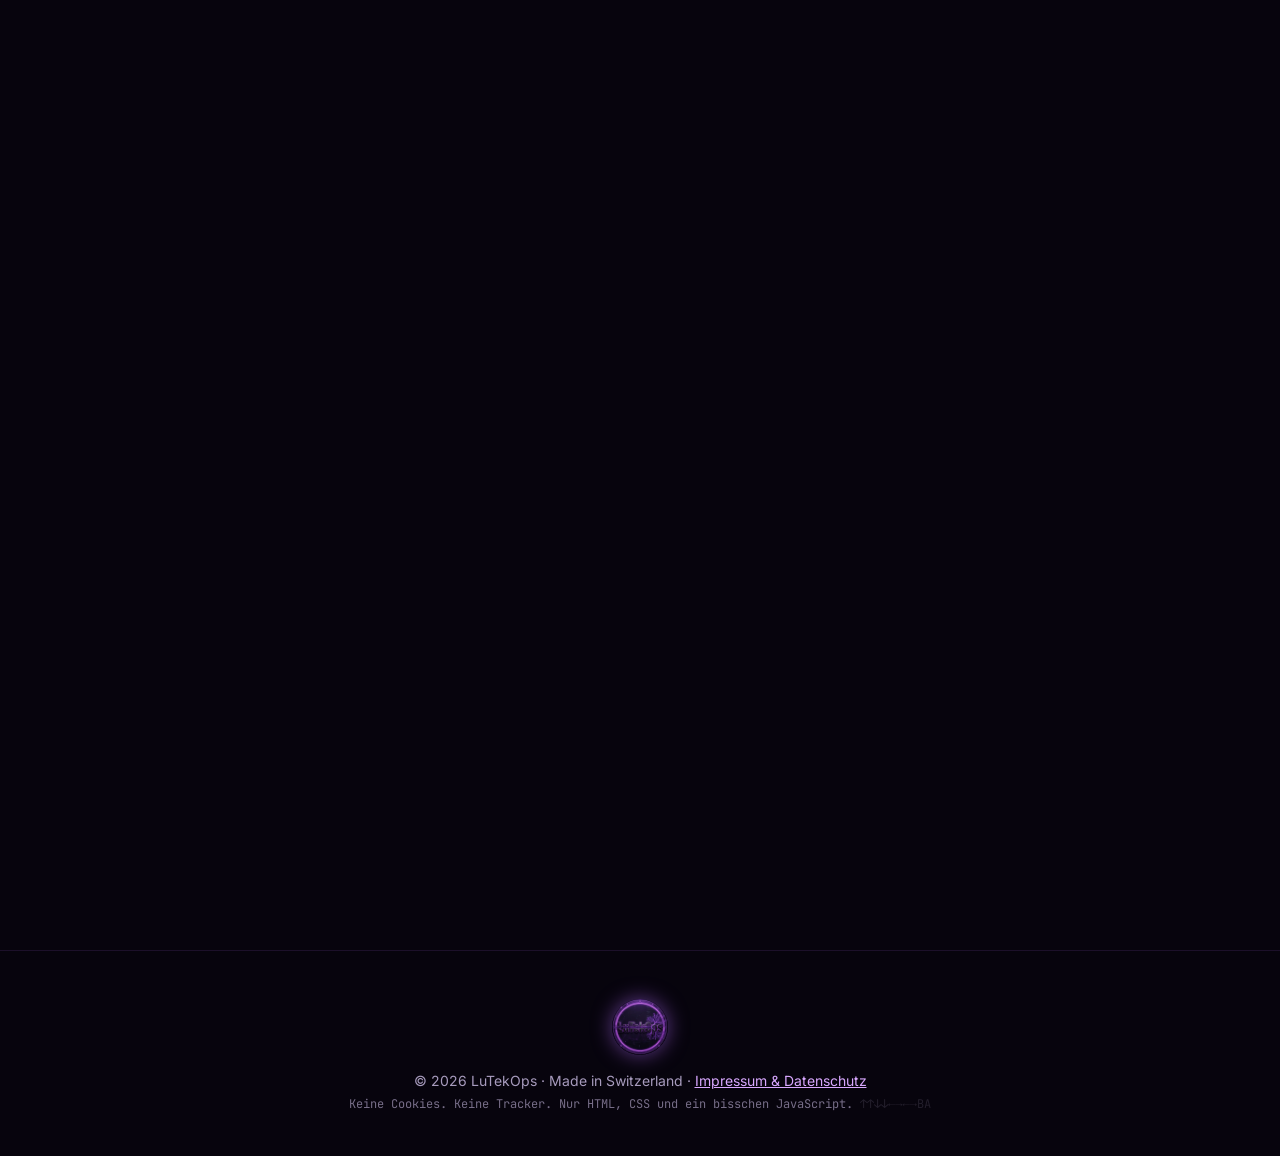
==== commit 4339b267: "Stack: Unity card with C#, 2D & 3D URP, physics, Android Co-Authored-By: Claude Opus 5.5 <noreply@an" ====
--- a/index.html
+++ b/index.html
@@ -162,7 +162,7 @@
     <h2>Werkzeugkasten</h2>
     <div class="stack">
       <div class="card"><h3>📱 App</h3><p>Kotlin · Jetpack Compose · Material 3 · Android</p></div>
-      <div class="card"><h3>🎮 Unity</h3><p>Unity 6 Gaming Engine</p></div>
+      <div class="card"><h3>🎮 Unity</h3><p>Unity 6 Gaming Engine · C# · 2D &amp; 3D URP · Physik-Engine · Android</p></div>
       <div class="card"><h3>🗄️ Backend</h3><p>Supabase · PostgreSQL · Row-Level-Security · Edge Functions (TypeScript) · Resend-Mails</p></div>
       <div class="card"><h3>⚙️ Ops</h3><p>Git-Workflows · GitHub Pages · Migrations as Code · signierte Releases</p></div>
       <div class="card"><h3>🔐 Security</h3><p>CSP · Least Privilege · Secret Management · HTTPS only</p></div>
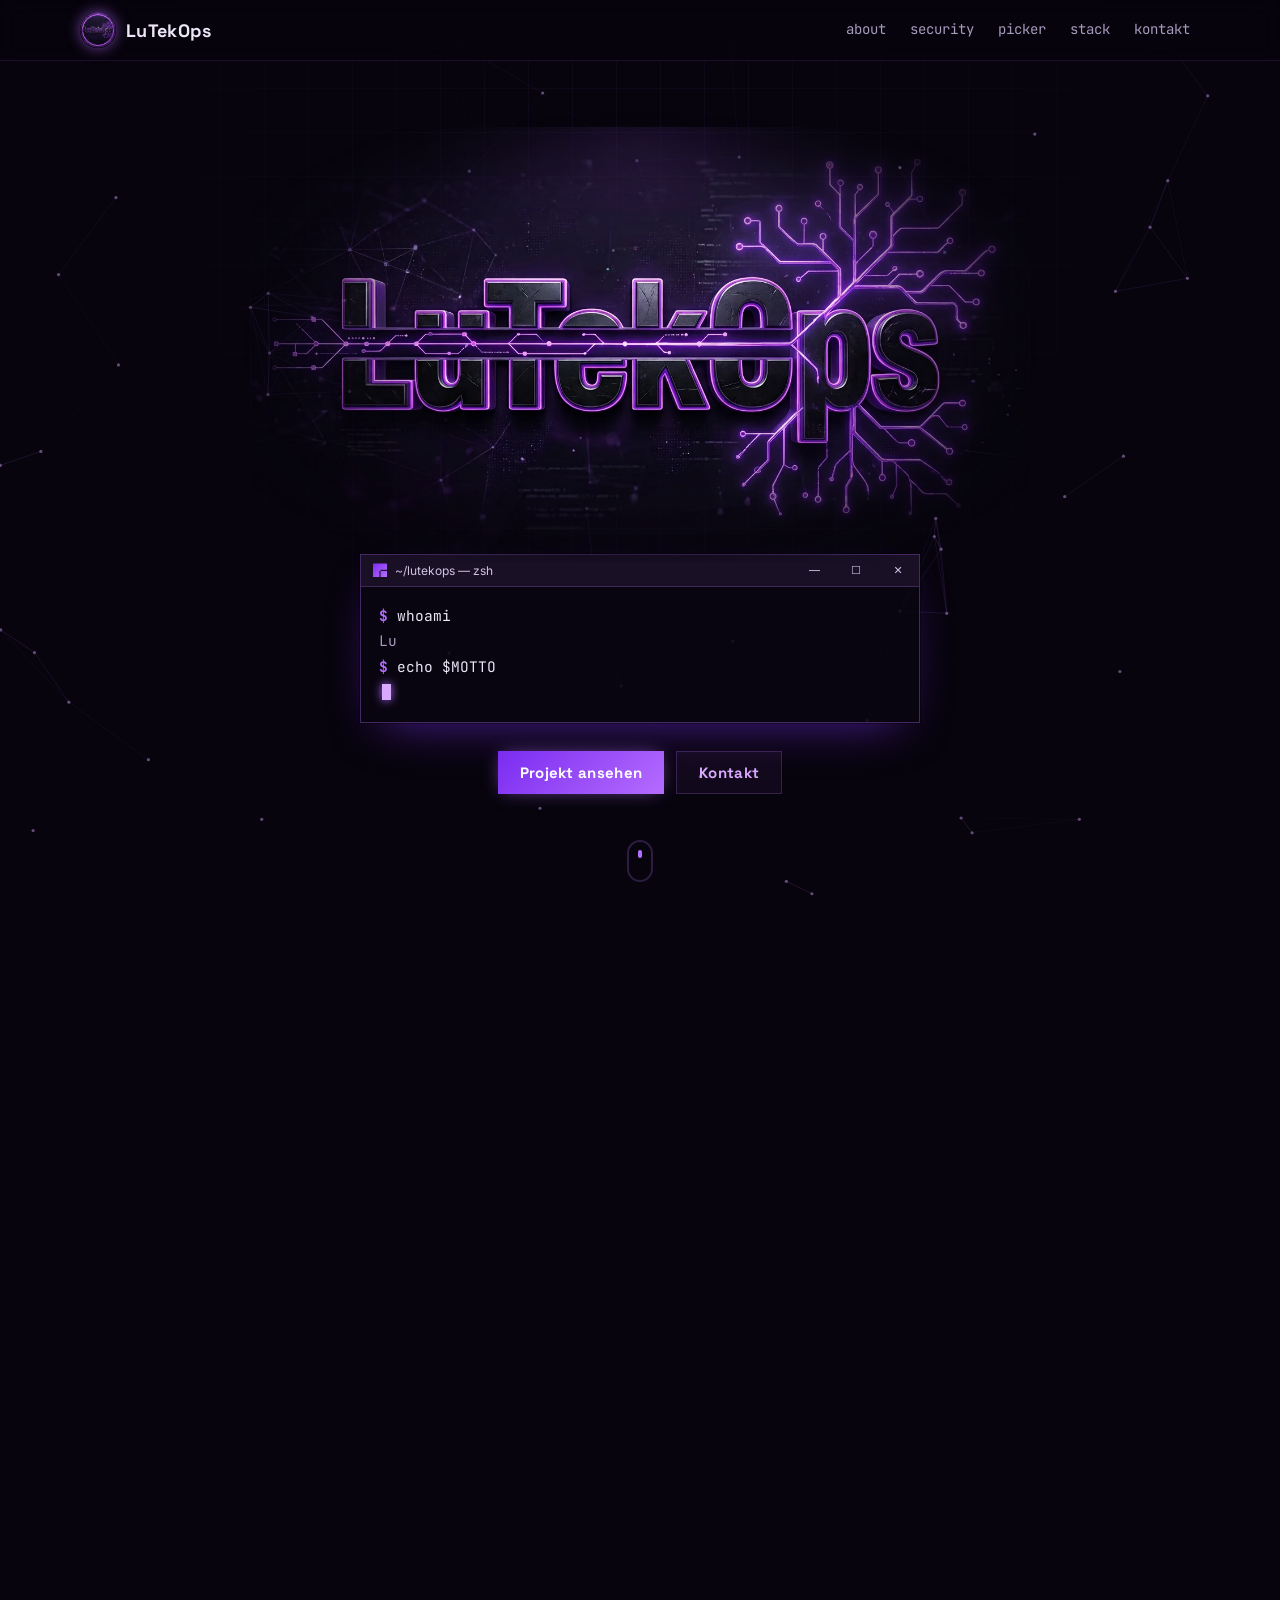
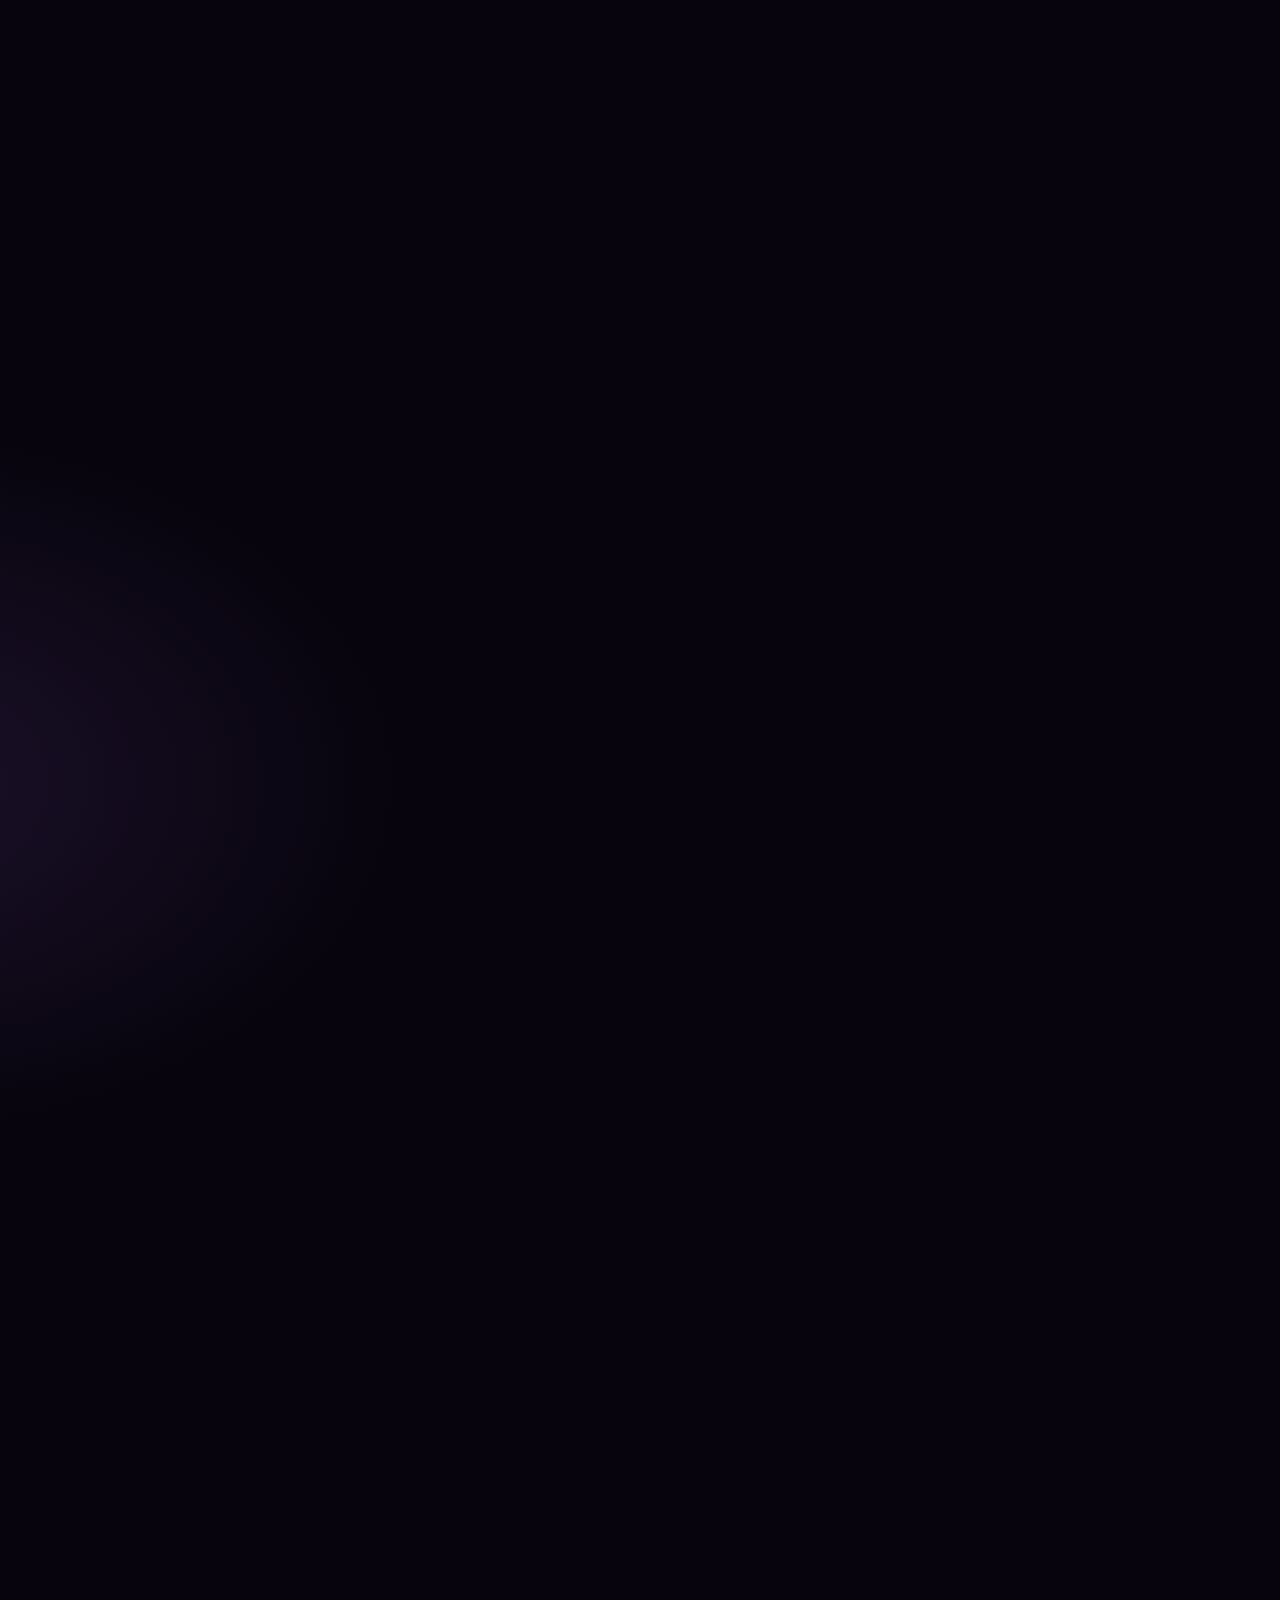
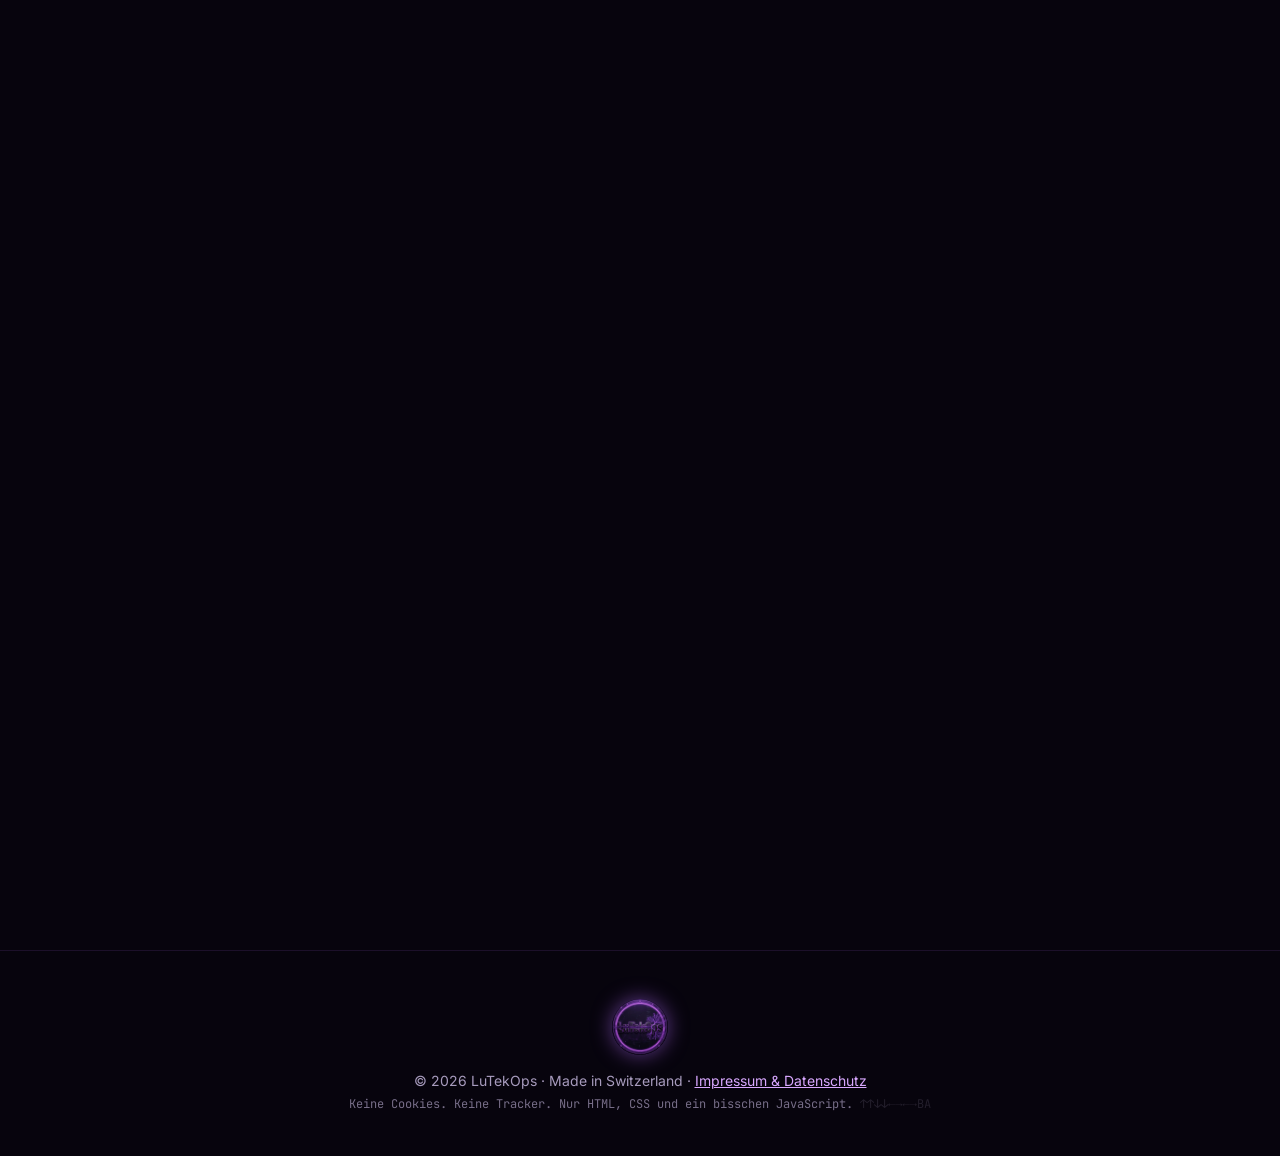
==== commit be74e479: "SEO: selbstreferenzierende Canonical-Tags für / und /impressum/ Search Console meldet 1 Seite als 'D" ====
--- a/index.html
+++ b/index.html
@@ -9,6 +9,8 @@
   <meta name="google-site-verification" content="8KWiDlJk8dZb4YWInqEGi_LfHeSnFPzerXqF7C43k3g">
   <title>LuTekOps · Code. Build. Operate.</title>
   <meta name="description" content="LuTekOps – Indie-Tech-Lab aus der Schweiz. Apps, Backends und Ops aus einer Hand. Entwickler von Picker – Smart Decisions.">
+  <link rel="canonical" href="https://lutekops.ch/">
+  <meta property="og:url" content="https://lutekops.ch/">
   <meta property="og:type" content="website">
   <meta property="og:site_name" content="LuTekOps">
   <meta property="og:title" content="LuTekOps · Code. Build. Operate.">
